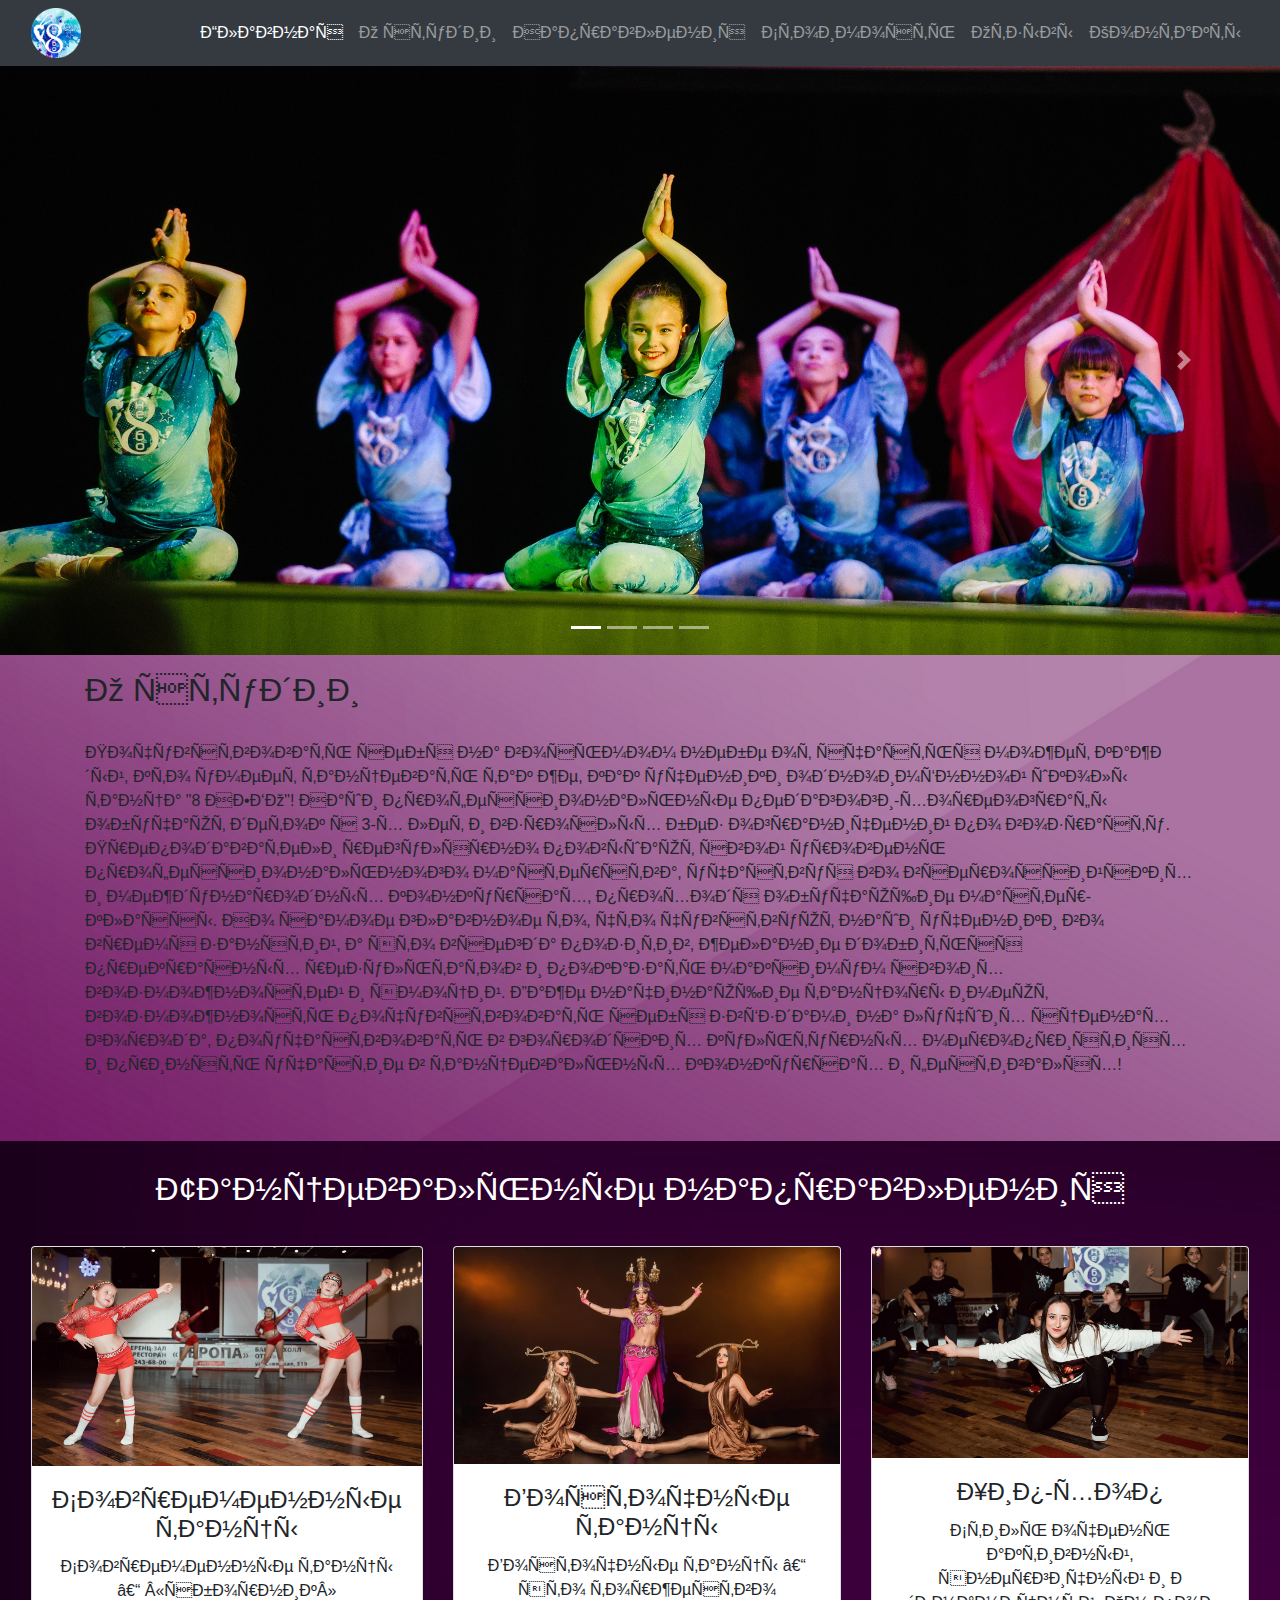
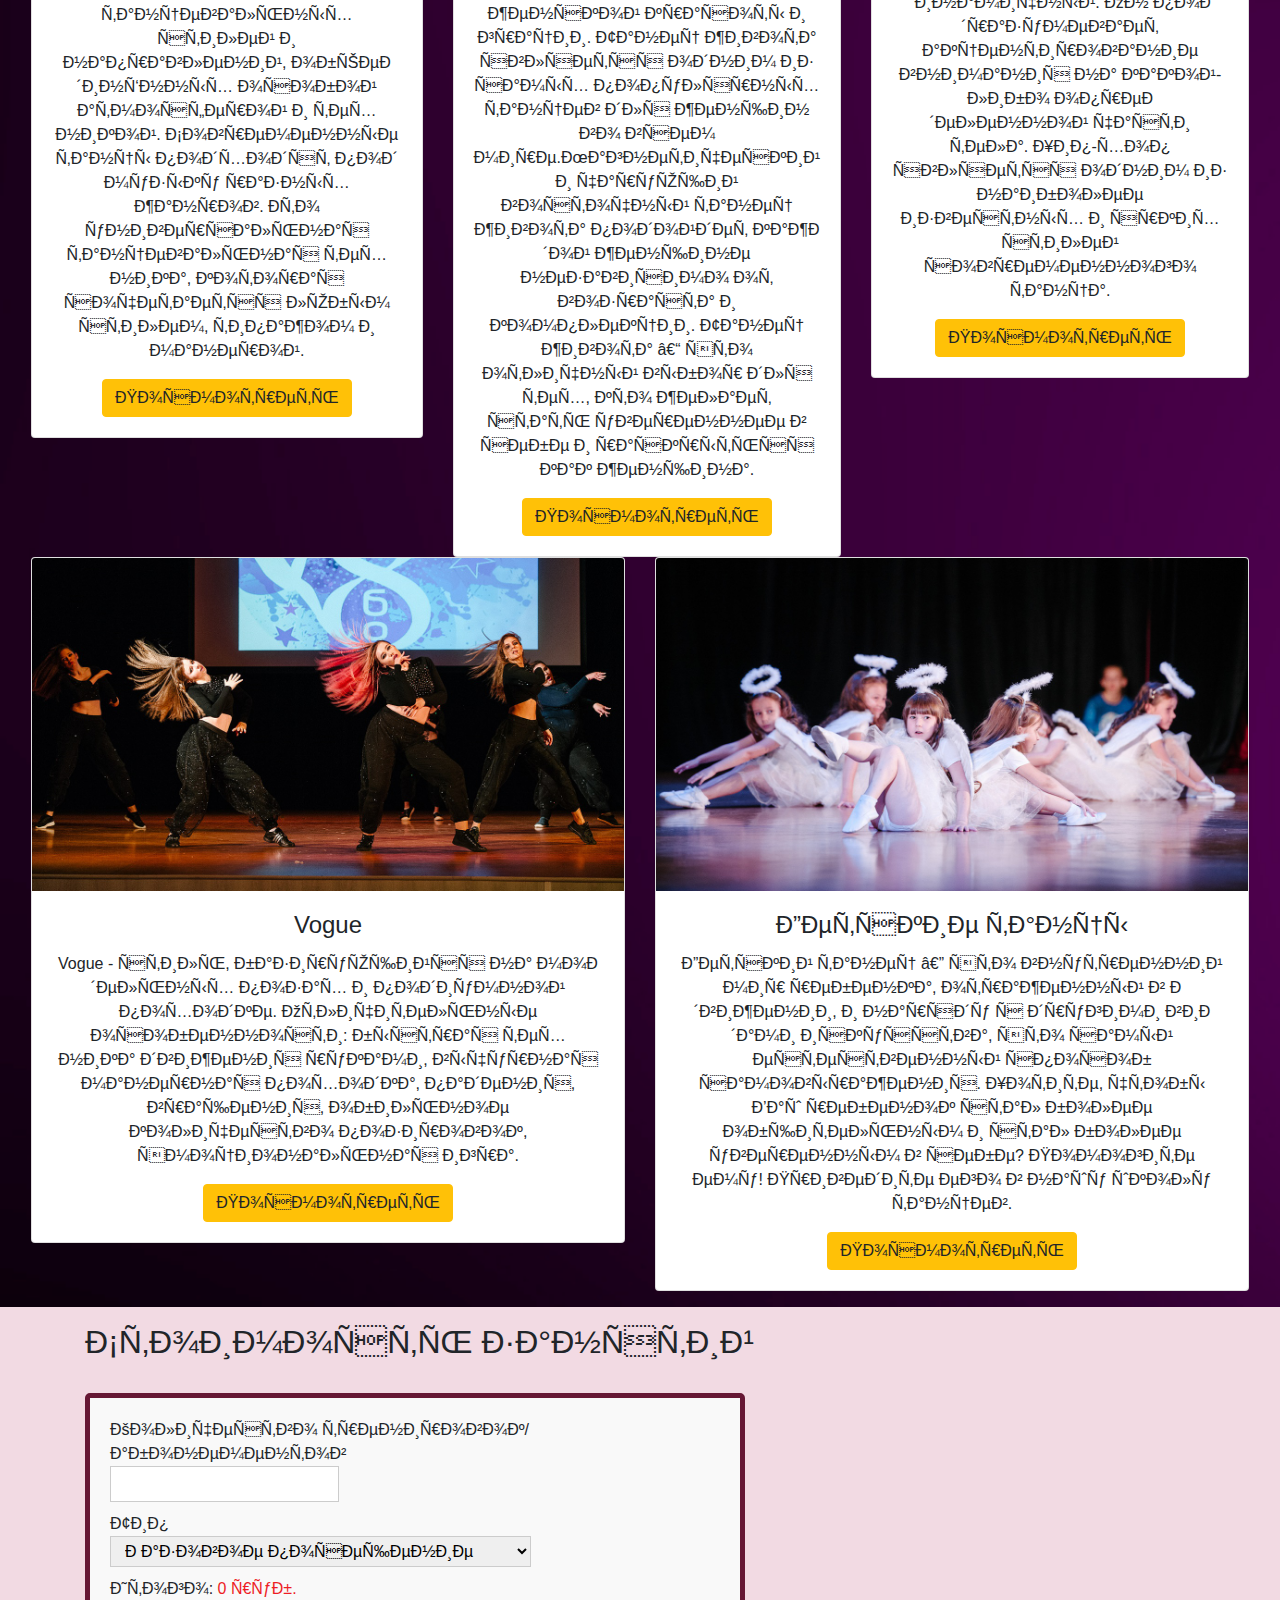
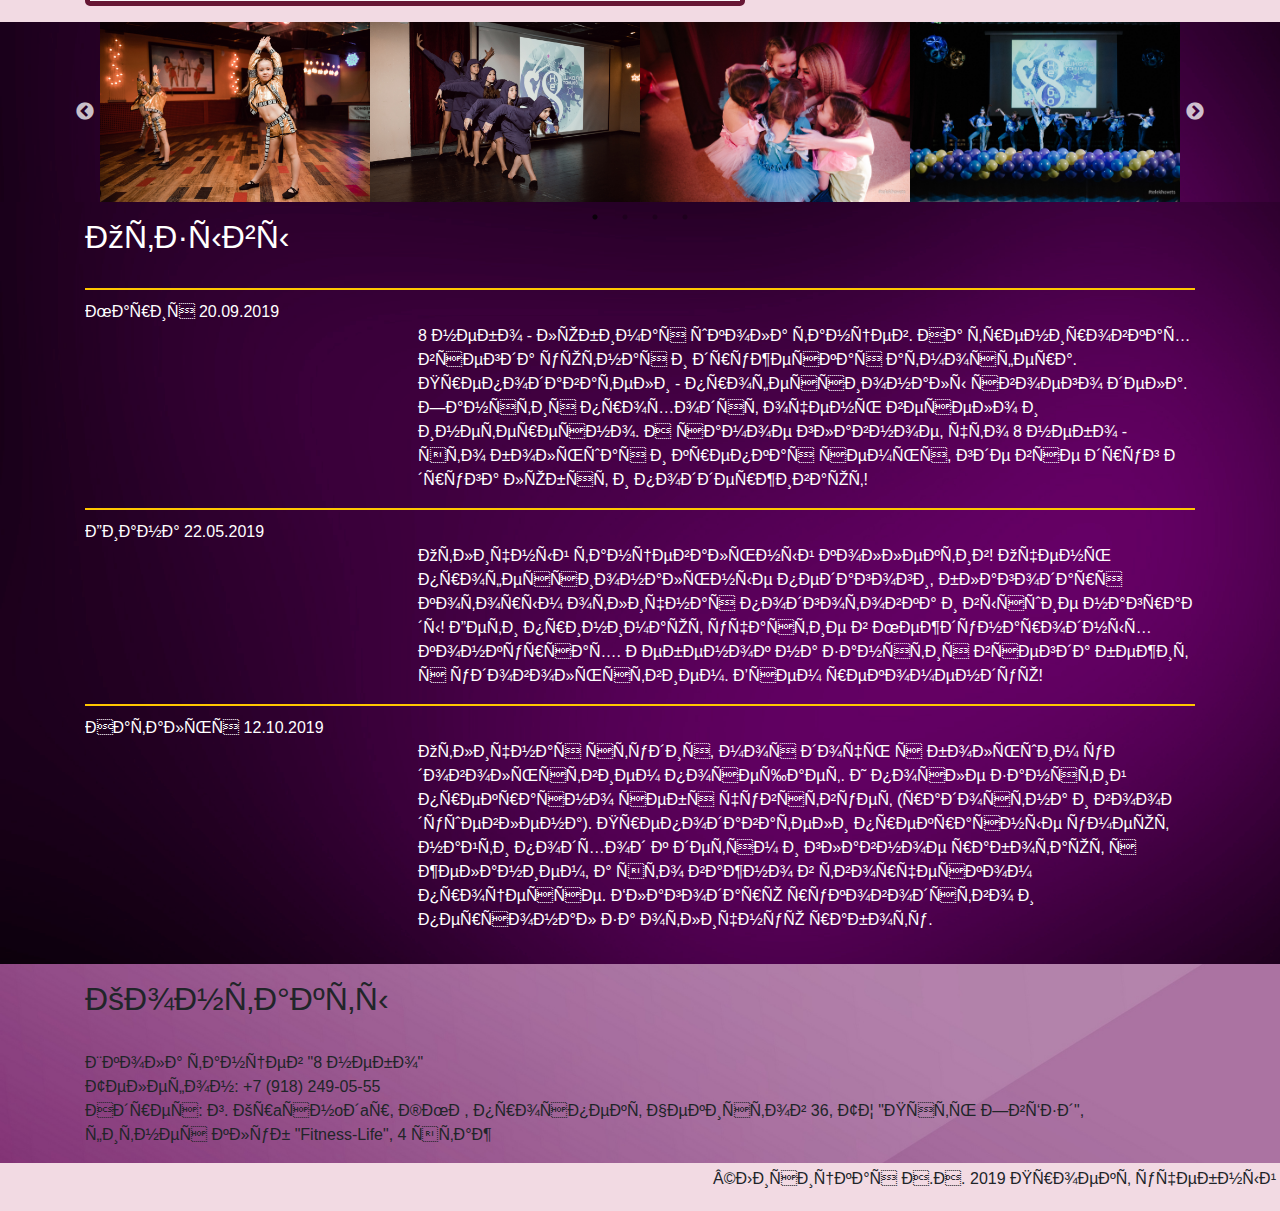
==== index.html @ 9fa605c7 "Update index.html" ====
<!DOCTYPE html>
<html lang="ru">
    <head>
        <title> 8 НЕБО ТАНЦЫ </title>
 <meta name="anastasia" content="text/html: charset=utf-8">
<meta name="Description" content="ТАНЦЕВАЛЬНЫЕ НАПРАВЛЕНИЯ ДЛЯ ДЕТЕЙ:
- 3-7 лет детская хореография, ритмопластика, растяжка, азы гимнастики и акробатики;
- с 7 лет Belly dance для детей;
- c 7 лет современные танцы, растяжка;
- с 7 лет Hip-hop, уличные танцы;
- классика, хореография у станка;
- Vogue
- Contemporary dance

ТАНЦЕВАЛЬНЫЕ НАПРАВЛЕНИЯ ДЛЯ ВЗРОСЛЫХ:
- Танец живота
- Стрип-пластика
- Vogue
- Contemporary dance

ПОСТАНОВКА СВАДЕБНОГО ТАНЦА ">
        <meta name="viewport" content="width=device-width, initial-scale=1">
        <meta name="google-site-verification" content="xKxt_UtfMug372QnRz34_1HzLZNGU6cofSrDXIWL6zQ" />
<meta name="yandex-verification" content="6337a2880177825e" />
	    <meta name="keywords" content="8 небо, танцы, танец живота, хип-хоп, краснодар, vogue, детские танцы, современные танцы, школа танцев, восточные танцы, юмр, свадебный танец" />
        <link rel="stylesheet" href="https://maxcdn.bootstrapcdn.com/bootstrap/4.1.0/css/bootstrap.min.css">
        <script src="https://ajax.googleapis.com/ajax/libs/jquery/3.3.1/jquery.min.js"></script>
        <script src="https://cdnjs.cloudflare.com/ajax/libs/popper.js/1.14.0/umd/popper.min.js"></script>
        <script src="https://maxcdn.bootstrapcdn.com/bootstrap/4.1.0/js/bootstrap.min.js"></script>
<link rel="manifest" href="/site.webmanifest">
<link rel="mask-icon" href="/safari-pinned-tab.svg" color="#5bbad5">
<meta name="msapplication-TileColor" content="#da532c">
<meta name="theme-color" content="#ffffff">
	      <link rel="stylesheet" type="text/css" href="slick/slick.css"/>
    <link rel="stylesheet" type="text/css" href="slick/slick-theme.css"/>
    <script defer src="https://yastatic.net/jquery/2.1.3/jquery.min.js"></script>
	<script defer src="slick/slick.min.js"></script>
	<script defer src="myjs.js"></script>
   <link rel="stylesheet" href="styles.css" type="text/css" media="all">
    </head>

<body class="bod"><div class="foto">
    
<!-- Yandex.Metrika counter -->
<script type="text/javascript" >
   (function(m,e,t,r,i,k,a){m[i]=m[i]||function(){(m[i].a=m[i].a||[]).push(arguments)};
   m[i].l=1*new Date();k=e.createElement(t),a=e.getElementsByTagName(t)[0],k.async=1,k.src=r,a.parentNode.insertBefore(k,a)})
   (window, document, "script", "https://mc.yandex.ru/metrika/tag.js", "ym");

   ym(56002312, "init", {
        clickmap:true,
        trackLinks:true,
        accurateTrackBounce:true,
        webvisor:true
   });
</script>
<noscript><div><img src="https://mc.yandex.ru/watch/56002312" style="position:absolute; left:-9999px;" alt="" /></div></noscript>
<!-- /Yandex.Metrika counter -->
 
<nav class="navbar navbar-expand-md navbar-dark bg-dark sticky-top">
		<div class="container-fluid">
			<a href="index.html" class="navbar-brad"><img class="logo" src="logo.png" alt="КАРТИНКА"></a>
			<button class="navbar-toggler" type="button" data-toggle="collapse" data-target="#navbarResponsive"> 
				<span class="navbar-toggler-icon"></span>
			</button>
			<div class="collapse navbar-collapse" id="navbarResponsive">
				<ul class="navbar-nav ml-auto">
					<li class="nav-item active">
						<a href="index.html" class="nav-link">Главная</a>
					</li>
					<li class="nav-item">
						<a href="#studio" class="nav-link">О студии</a>
					</li>
					<li class="nav-item">
						<a href="#napravlenia" class="nav-link">Направления</a>
					</li>
<li class="nav-item">
						<a href="#cost" class="nav-link">Стоимость</a>
					</li>
<li class="nav-item">
						<a href="#otzivi" class="nav-link">Отзывы</a>
					</li>
					<li class="nav-item">
						<a href="#contacts" class="nav-link">Контакты</a>
					</li>
				</ul>
			</div> 
		</div>	
	</nav>



<div class="bd-example">
  		<div id="carouselExampleCaptions" class="carousel slide" data-ride="carousel" >
    		<ul class="carousel-indicators">
		      <li data-target="#carouselExampleCaptions" data-slide-to="0" class="active"></li>
		      <li data-target="#carouselExampleCaptions" data-slide-to="1"></li>
		      <li data-target="#carouselExampleCaptions" data-slide-to="2"></li>
		      <li data-target="#carouselExampleCaptions" data-slide-to="3"></li>
    		</ul>
	    <div class="carousel-inner">
 				<div class="carousel-item active">
		           <img src="DSC_5417.JPG" class="d-block w-100 " alt="КАРТИНКА">
		        	<div class="carousel-caption">
		          		
		        	</div>
		        </div>
		        <div class="carousel-item ">
		           <img src="DSC_5427.JPG" class="d-block w-100 " alt="КАРТИНКА">
		        	<div class="carousel-caption">
		          		
		        	</div>
		        </div>
		        <div class="carousel-item ">
		           <img src="0025.jpg" class="d-block w-100 " alt="КАРТИНКА">
		        	<div class="carousel-caption">
		          		
		        	</div>
		        </div>
		        <div class="carousel-item ">
		           <img src="0026.jpg" class="d-block w-100 " alt="КАРТИНКА">
		        	<div class="carousel-caption">
		          		
		        	</div>
		        </div>
    	</div>
		    <a class="carousel-control-prev" href="#carouselExampleCaptions" role="button" data-slide="prev">
		      <span class="carousel-control-prev-icon" aria-hidden="true"></span>
		      <span class="sr-only">Previous</span>
		    </a>
		    <a class="carousel-control-next" href="#carouselExampleCaptions" role="button" data-slide="next">
		      <span class="carousel-control-next-icon" aria-hidden="true"></span>
		      <span class="sr-only">Next</span>
		    </a>
	    </div>
	</div>

 
<div class="container-fluid first text-black p-3 order-sm-0" id="studio" >
<div class="container">
<h2>О студии</h2><br>
Почувствовать себя на восьмом небе от счастья может каждый, кто умеет танцевать так же, как ученики одноимённой школы танца "8 НЕБО"! 
Наши профессиональные педагоги-хореографы обучают деток с 3-х лет и взрослых без ограничений по возрасту. Преподаватели регулярно повышают свой уровень профессионального мастерства, участвуя во всероссийских и международных конкурсах, проходя обучающие мастер-классы. Но самое главное то, что чувствуют наши ученики во время занятий, а это всегда позитив, желание добиться прекрасных результатов и показать максимум своих возможностей и эмоций. Даже начинающие танцоры имеют возможность почувствовать себя звёздами на лучших сценах города, поучаствовать в городских культурных мероприятиях и принять участие в танцевальных конкурсах и фестивалях!
</div><br><br>
</div></div> 
<div class="container-fluid second p-3  order-sm-0" id="napravlenia" >
<div class="row alert ">
<div class="col-12">
<h2 class="container text-white text-center">Танцевальные направления </h2> </div><br></div>


	<div class="container-fluid padding text-center">
		<div class="row padding" itemscope itemtype="http://schema.org/Product" >
			<div class="col-md text-black"> 
				<div class="card">
					<img src="49.jpg" alt="КАРТИНКА" class="card-img-top" itemprop="image">
					<div class="card-body">
						<h4 itemprop="name" class="card-title">Современные танцы</h4>
						<p class="card-text"> <span itemprop="description">Современные танцы – «сборник» танцевальных стилей и направлений, объединённых особой атмосферой и техникой. Современные танцы подходят под музыку разных жанров. Это универсальная танцевальная техника, которая сочетается любым стилем, типажом и манерой.</span></p>
						<a href="sovr.html" class="btn btn-warning">Посмотреть</a>
					</div>
				</div>
			</div>
			<div class="col-md text-black">
				<div class="card">
					<img src="PHOTO-2018-10-15-16-55-38.jpg" alt="КАРТИНКА" class="card-img-top" itemprop="image" >
					<div class="card-body">
						<h4 itemprop="name" class="card-title">Восточные танцы</h4>
						<p class="card-text"><span itemprop="description">Восточные танцы – это торжество женской красоты и грации. Танец живота является одним из самых популярных танцев для женщин во всем мире.Магнетический и чарующий восточный танец живота подойдет каждой женщине независимо от возраста и комплекции. Танец живота – это отличный выбор для тех, кто желает стать увереннее в себе и раскрыться как женщина.</span></p>
						<a href="vost.html" class="btn btn-warning">Посмотреть</a>
					</div>
				</div>
			</div>
			<div class="col-md text-black">
				<div class="card">
					<img src="565.jpg" class="card-img-top" alt="КАРТИНКА" itemprop="image">
					<div class="card-body">
						<h4 itemprop="name" class="card-title">Хип-хоп</h4>
						<p class="card-text"><span itemprop="description">Стиль очень активный, энергичный и динамичный. Он подразумевает акцентирование внимания на какой-либо определенной части тела. Хип-хоп является одним из наиболее известных и ярких стилей современного танца.</span></p>
						<a href="hiphop.html" class="btn btn-warning">Посмотреть</a>
					</div>
				</div>
			</div>
			<div class="col-md text-black">
				<div class="card">
					<img src="DSC_6796.JPG" class="card-img-top" alt="КАРТИНКА" itemprop="image">
					<div class="card-body">
						<h4 itemprop="name" class="card-title">Vogue</h4>
						<p class="card-text"><span itemprop="description">Vogue - стиль, базирующийся на модельных позах и подиумной походке. Отличительные особенности: быстрая техника движения руками, вычурная манерная походка, падения, вращения, обильное количество позировок, эмоциональная игра. </span></p>
						<a href="vogue.html" class="btn btn-warning">Посмотреть</a>
					</div>
				</div>
			</div>
		
	
	<div class="col-md text-black">
				<div class="card">
					<img src="888.JPG" class="card-img-top" alt="КАРТИНКА" itemprop="image">
					<div class="card-body">
						<h4 itemprop="name" class="card-title text-black">Детские танцы</h4>
						<p class="card-text text-black"><span itemprop="description">Детский танец — это внутренний мир ребенка, отраженный в движении, и наряду с другими видами искусства, это самый естественный способ самовыражения. Хотите, чтобы Ваш ребенок стал более общительным и стал более уверенным в себе? Помогите ему! Приведите его в  нашу школу танцев. </span></p>
						<a href="dets.html"class="btn btn-warning" >Посмотреть</a>
					</div>
				</div>
			</div>
		</div>
	</div>

</div>
	
<div class="container-fluid third p-3  order-sm-0" id="cost" >
<div class="container ">

<h2>Стоимость занятий</h2> <br>

<div class="price">
    <div id="calculator" class="calculator">
  
        <div class="required ">
            Количество тренировок/абонементов<br>
           <input name="area" type="text" >
    
        </div>
         <div class="required ">
            Тип<br>
            
                <select name="textur">
                    <option value="one">Разовое посещение</option>
                    <option value="onem">Абонемент на месяц</option>
                    <option value="threem">Абонемент "Семейный"</option>
                  
                   </select>
            
        </div>
      
        
    <form name=fff>
  <div id="r">Фирменная одежда для тренировок:<br />
      <label><input type="radio" id="v1" 
        name="radio-group-1" value="Значение1" />
        Не нужно</label><br>
      <label><input type="radio" id="v2"
        name="radio-group-1" value="Значение2" />
        На одного</label><br />
<label><input type="radio" id="v3"
        name="radio-group-1" value="Значение3" />
    На двух</label><br /></div>
<div id="ch">
      Фирменная одежда для тренировок:<br />
      <label><input type="checkbox" id="v4" 
        name="check-1" />
          Приобрести</label><br /></div>

 </form>
    <div class="total">
    Итого: <span class="total">0 руб.</span>
    </div>
    </div>
</div>
   
<script>

(function ($) {
  $(function () {
 
        calculate();

        jQuery('#calculator input').keyup(function() {
            this.value = this.value.replace(/[^0-9\.,]/g, '');
            this.value = this.value.replace(/[,]/, '.');
        });
        jQuery('#calculator input, #calculator select').change(function() {
            calculate();
        });
        jQuery('#calculator input').keyup(function() {
            calculate();
        });
        function calculate() {
      $('.calculator').each(function(key, val){
        calcInputs = {};
            $(this).find('input, select').each(function(key, val){
                name = $(this).attr('name');
                val = $(this).val();
                if (!$.isNumeric(val)) {
                    switch (name) {
                        case 'area':
                            
                            break;
                        
                        default:
                            break;
                    }
                    $(this).val(val);
                }
                calcInputs[name] = val;
            });
 
            total = 0;
 
            switch (calcInputs.textur) {
                case 'one':
            total += calcInputs.area * 350;
 document.getElementById("r").hidden = true; 
document.getElementById("ch").hidden = true;
                v1.checked=false;
v2.checked=false;
v3.checked=false;
v4.checked=false;   
              
            break;
                case 'onem':
            total += calcInputs.area * 2500;
 document.getElementById("r").hidden = true; 
document.getElementById("ch").hidden = false;
v1.checked=false;
v2.checked=false;
v3.checked=false;
            break;
                case 'threem':
            total += calcInputs.area * 3750;
 document.getElementById("r").hidden = false; 
document.getElementById("ch").hidden = true;
                    v4.checked=false;
            break;
         
            default:
            break;
            }
if(v2.checked) {total+=1500;}
 if(v3.checked) {total+=3000;} 
 if(v4.checked) {total+=1500;}           
            total += ' руб.';
            jQuery(this).find('span.total').html(total);
      });
        }
 
    });
})(jQuery);
	;
</script>

</div></div>

	<div class="container-fluid second text-white   order-sm-0" id="otzivi" >
	<div id="myslidergg"  >
                 <div class="sl"><img  src="1.jpg" alt="coffee"></div>
		<div class="sl"><img  src="2.jpg" alt="coffee"></div>
		<div class="sl"><img  src="3.jpg" alt="coffee"></div>
		<div class="sl"><img  src="4.JPG" alt="coffee"></div>
		<div class="sl"><img  src="5.JPG" alt="coffee"></div>
		<div class="sl"><img  src="6.jpg" alt="coffee"></div>
		<div class="sl"><img  src="7.JPG" alt="coffee"></div>
		<div class="sl"><img  src="8.JPG" alt="coffee"></div>
                <div class="sl"><img  src="9.JPG" alt="coffee"></div>
                <div class="sl"><img  src="10.JPG" alt="coffee"></div>
		<div class="sl"><img  src="11.JPG" alt="coffee"></div>
                <div class="sl"><img  src="12.JPG" alt="coffee"></div>
		<div class="sl"><img  src="13.jpg" alt="coffee"></div>
		<div class="sl"><img  src="14.jpg" alt="coffee"></div>
		<div class="sl"><img  src="15.jpg" alt="coffee"></div>
		<div class="sl"><img  src="16.jpg" alt="coffee"></div>
</div>
</div>	

<div class="container-fluid second text-white p-3  order-sm-0" id="otzivi" >
<div class="container ">
<h2>Отзывы</h2> <br>
<div class="otziv_item">
    <div class="name">Мария
    <span>20.09.2019</span>
    </div>
    <div class="otziv"><p>8 небо - любимая школа танцев.
 На тренировках всегда уютная и дружеская атмосфера. 
Преподаватели - профессионалы своего дела. 
Занятия проходят очень весело и инетересно. 
А самое главное, что 8 небо - это большая и крепкая семья, где все друг друга любят и поддерживают!</div>
</div><div class="otziv_item">
    <div class="name">Диана
    <span>22.05.2019</span>
    </div>
    <div class="otziv"><p>Отличный танцевальный коллектив! 
Очень профессиональные педагоги, благодаря которым отличная подготовка и высшие награды! 
Дети принимают участие в Международных конкурсах. 
Ребенок на занятия всегда бежит с удовольствием. Всем рекомендую!</div>
</div><div class="otziv_item">
    <div class="name">Наталья
    <span>12.10.2019</span>
    </div>
    <div class="otziv"><p>Отличная студия, моя дочь с большим удовольствием посещает. 
И после занятий прекрасно себя чувствует (радостна и воодушевлена). 
Преподаватели прекрасные умеют найти подход к детям и главное работают с желанием, а это важно в творческом процессе. Благодарю руководство и персонал за отличную работу.</div>
</div>
</div></div>

<div class="container-fluid first text-black p-3  order-sm-0" id="contacts" >
<div class="container ">
<h2>Контакты</h2> <br>
<div itemscope itemtype="http://schema.org/Organization">
<span itemprop="name">Школа танцев "8 небо"</span><br>
Телефон: <span itemprop="telephone">+7 (918) 249-05-55</span><br>
Адрес:<span itemprop="addressLocality"> г. Крaснoдaр, ЮМР</span>, <span itemprop="streetAddress">проспект Чекистов 36</span>, ТЦ "Пять Звёзд", фитнес клуб "Fitness-Life", 4 этаж
</div></div></div>


<footer class="container-fluid d-flex flex-wrap align-content-center p-1 justify-content-end third">
      <p>©Лисицкая А.А. 2019 Проект учебный</p>
   </footer>
 
				
</body>
</html>
---- styles.css ----
.first{
background:url(fioletovyy_linii_svetlyy_fon_poverhnost_65823_1920x1200.jpg) no-repeat;
-webkit-background-size: cover; 
  -moz-background-size: cover; 
  -o-background-size: cover; 
  background-size: cover; 
}

.second{
background:url(fonstola.ru-117376.jpg) no-repeat;
-webkit-background-size: cover; 
  -moz-background-size: cover; 
  -o-background-size: cover; 
  background-size: cover; 
}

.third{
background:#f2dae3;

}


.logo
{width: 50px;
    height:50px;}

a{color:#0a0069;
text-decoration:none;}

h1{
  display: table-cell;
  text-align: center;
  vertical-align: middle;
font-size:45px;
}
 

header
{background:url(DSC_5417.JPG) no-repeat center top;
    -webkit-background-size: cover;
    -moz-background-size: cover;
    -o-background-size: cover;
     background-size: cover;
height:612px;}

.links {  
  display:flex;
    flex-direction:row;
font-size:9px;
   font-weight:bold;
opacity:0.7;
 -webkit-background-size: cover;
    -moz-background-size: cover;
    -o-background-size: cover;
     background-size: cover;
background:url(Blue-lines-abstract-background_2560x1600.jpg) no-repeat;
   }
.links img{display:flex;
justify-content:flex-start;}
.menu{
display:flex;
flex-direction:column;
justify-content:flex-end;}

.price{
    padding: 20px 20px 0px 20px;
    min-height: 200px;
    border-radius: 5px;
    max-width: 660px;
    border: 5px solid #661734;
    background:#f9f9f9;
}
.calc_title{
    font-size: 28px;
    color: #ee1d25;
    margin: 0 0 20px;
}
.result{
    padding: 20px 0 0;
    margin: 20px 0;
    font-size: 24px;
    border-top: 1px solid #e0e0e0;
}
span.total{
    color: #ed1d25;
}
.calculator input[type="text"], select {
    padding: 5px 10px;
    border: 1px solid #ccc;
    margin-right: 10px;
    margin-bottom: 10px;
}
.otziv
{display:inline-block;
vertical-align:top;
width:70%;float:right;}

.otziv_item
{border-top:2px solid #ffc600;
padding-top:10px;
overflow:hidden;}

table {width:35%;}

#myslidergg {
	display: block;
	margin: 0 auto;
	max-width:1080px;
}


 #myslidergg img{max-height:350px;
	 width:100%;
	 max-width:450px;
}

.slider__dots .slick-active {
  border-color: white;

@media only screen and (min-device-width: 768px) 
{
  .links {
     display:flex;
   flex-direction:row;
    justify-content:space-between;
    font-weight:bold;
  font-size:16px;}
  
 table {width:60%;}
  
  .menu
  {display:flex;
    flex-direction:row;
    justify-content:space-between;
  }

   
	
}


.otziv_item img
{display:inline-block;
width:95px;
vertical-align:top;}

.otziv_item p
{padding:0;}
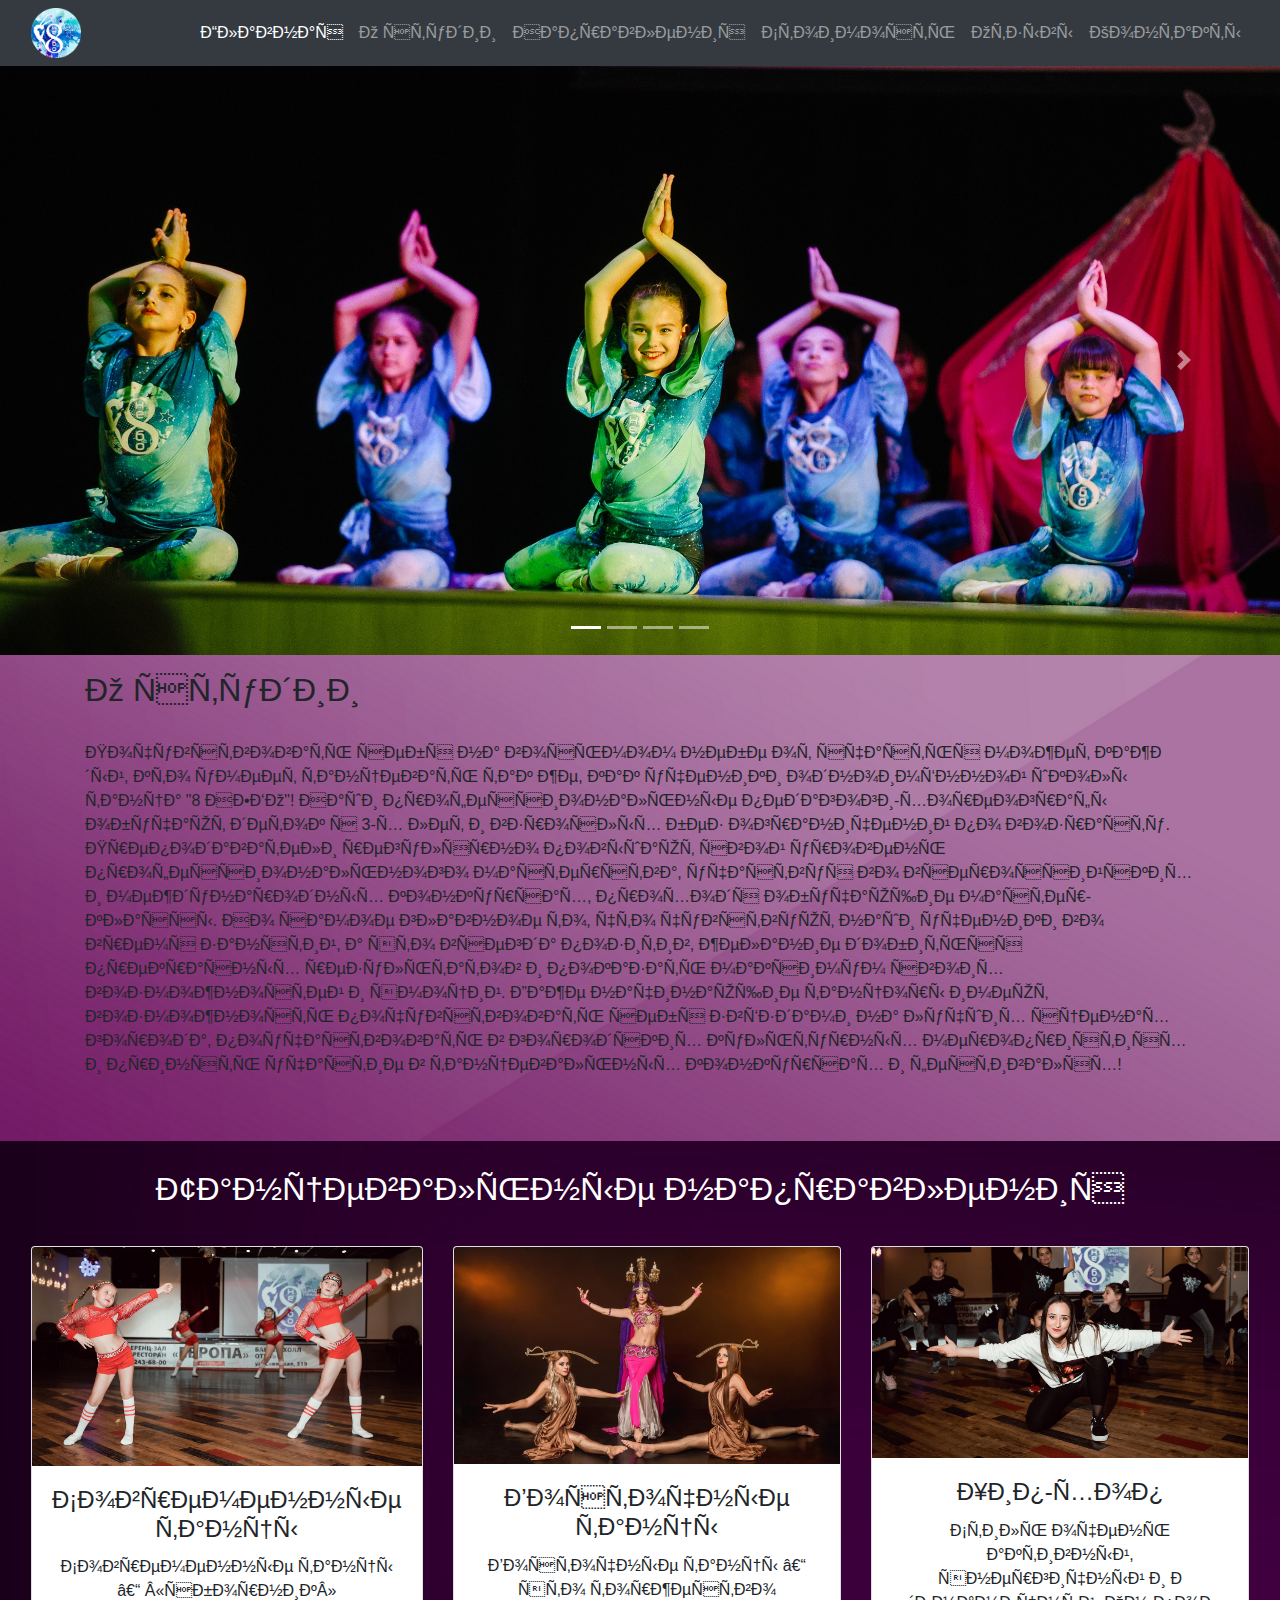
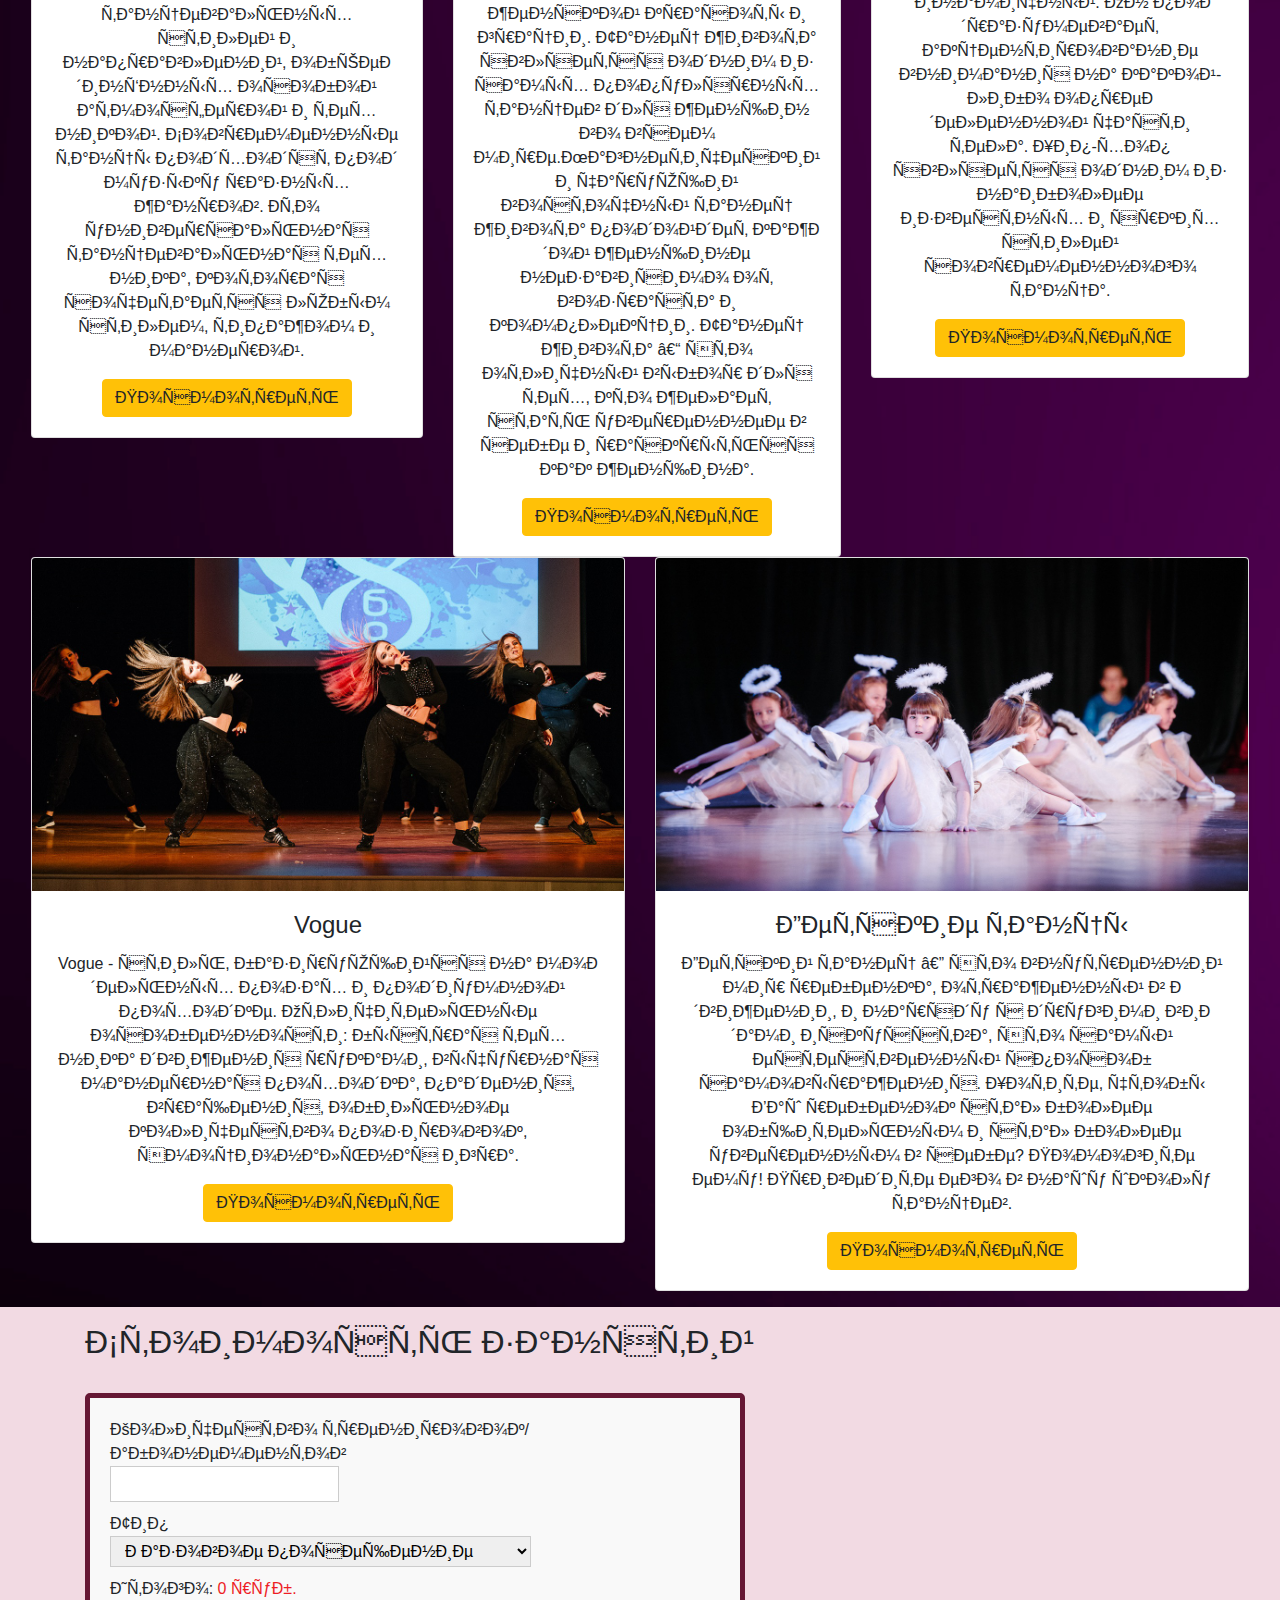
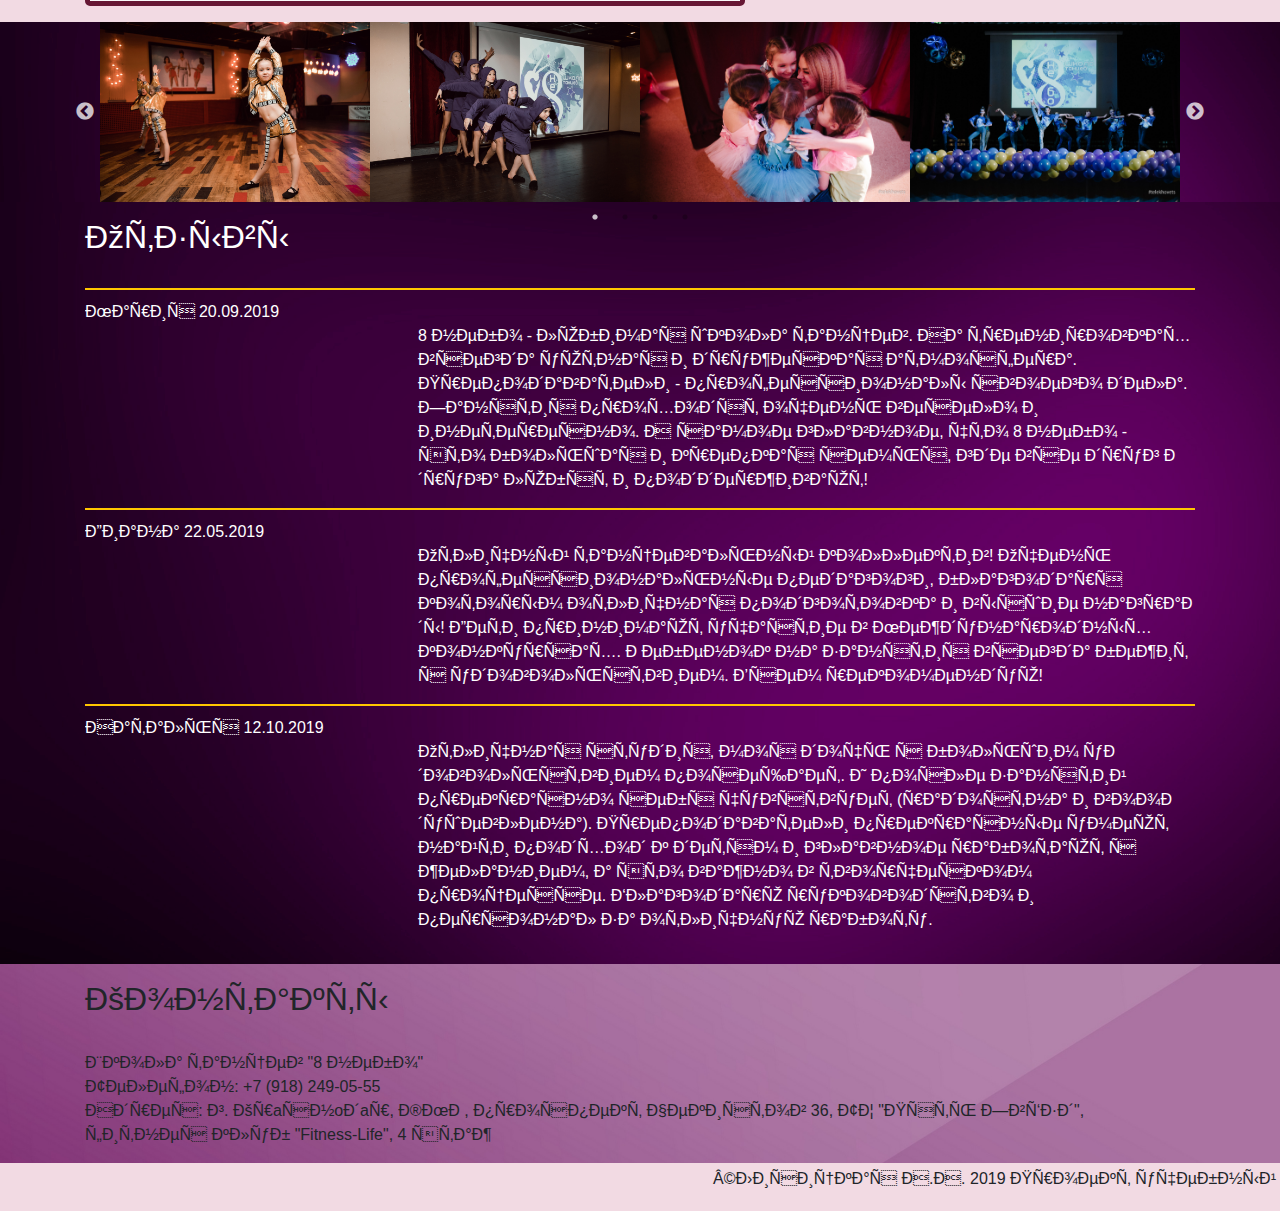
==== commit 7903dea5: "Update index.html" ====
--- a/index.html
+++ b/index.html
@@ -201,7 +201,7 @@
 					<div class="card-body">
 						<h4 itemprop="name" class="card-title text-black">Детские танцы</h4>
 						<p class="card-text text-black"><span itemprop="description">Детский танец — это внутренний мир ребенка, отраженный в движении, и наряду с другими видами искусства, это самый естественный способ самовыражения. Хотите, чтобы Ваш ребенок стал более общительным и стал более уверенным в себе? Помогите ему! Приведите его в  нашу школу танцев. </span></p>
-						<a href="dets.html"class="btn btn-warning" >Посмотреть</a>
+						<a href="dets.html" class="btn btn-warning" >Посмотреть</a>
 					</div>
 				</div>
 			</div>
@@ -364,7 +364,7 @@
 </div>
 </div>	
 
-<div class="container-fluid second text-white p-3  order-sm-0" id="otzivi" >
+<div class="container-fluid second text-white p-3  order-sm-0"  >
 <div class="container ">
 <h2>Отзывы</h2> <br>
 <div class="otziv_item">
--- a/styles.css
+++ b/styles.css
@@ -109,13 +109,12 @@
 }
 
 
- #myslidergg img{max-height:350px;
+ #myslidergg img{
 	 width:100%;
 	 max-width:450px;
 }
 
-.slider__dots .slick-active {
-  border-color: white;
+
 
 @media only screen and (min-device-width: 768px) 
 {
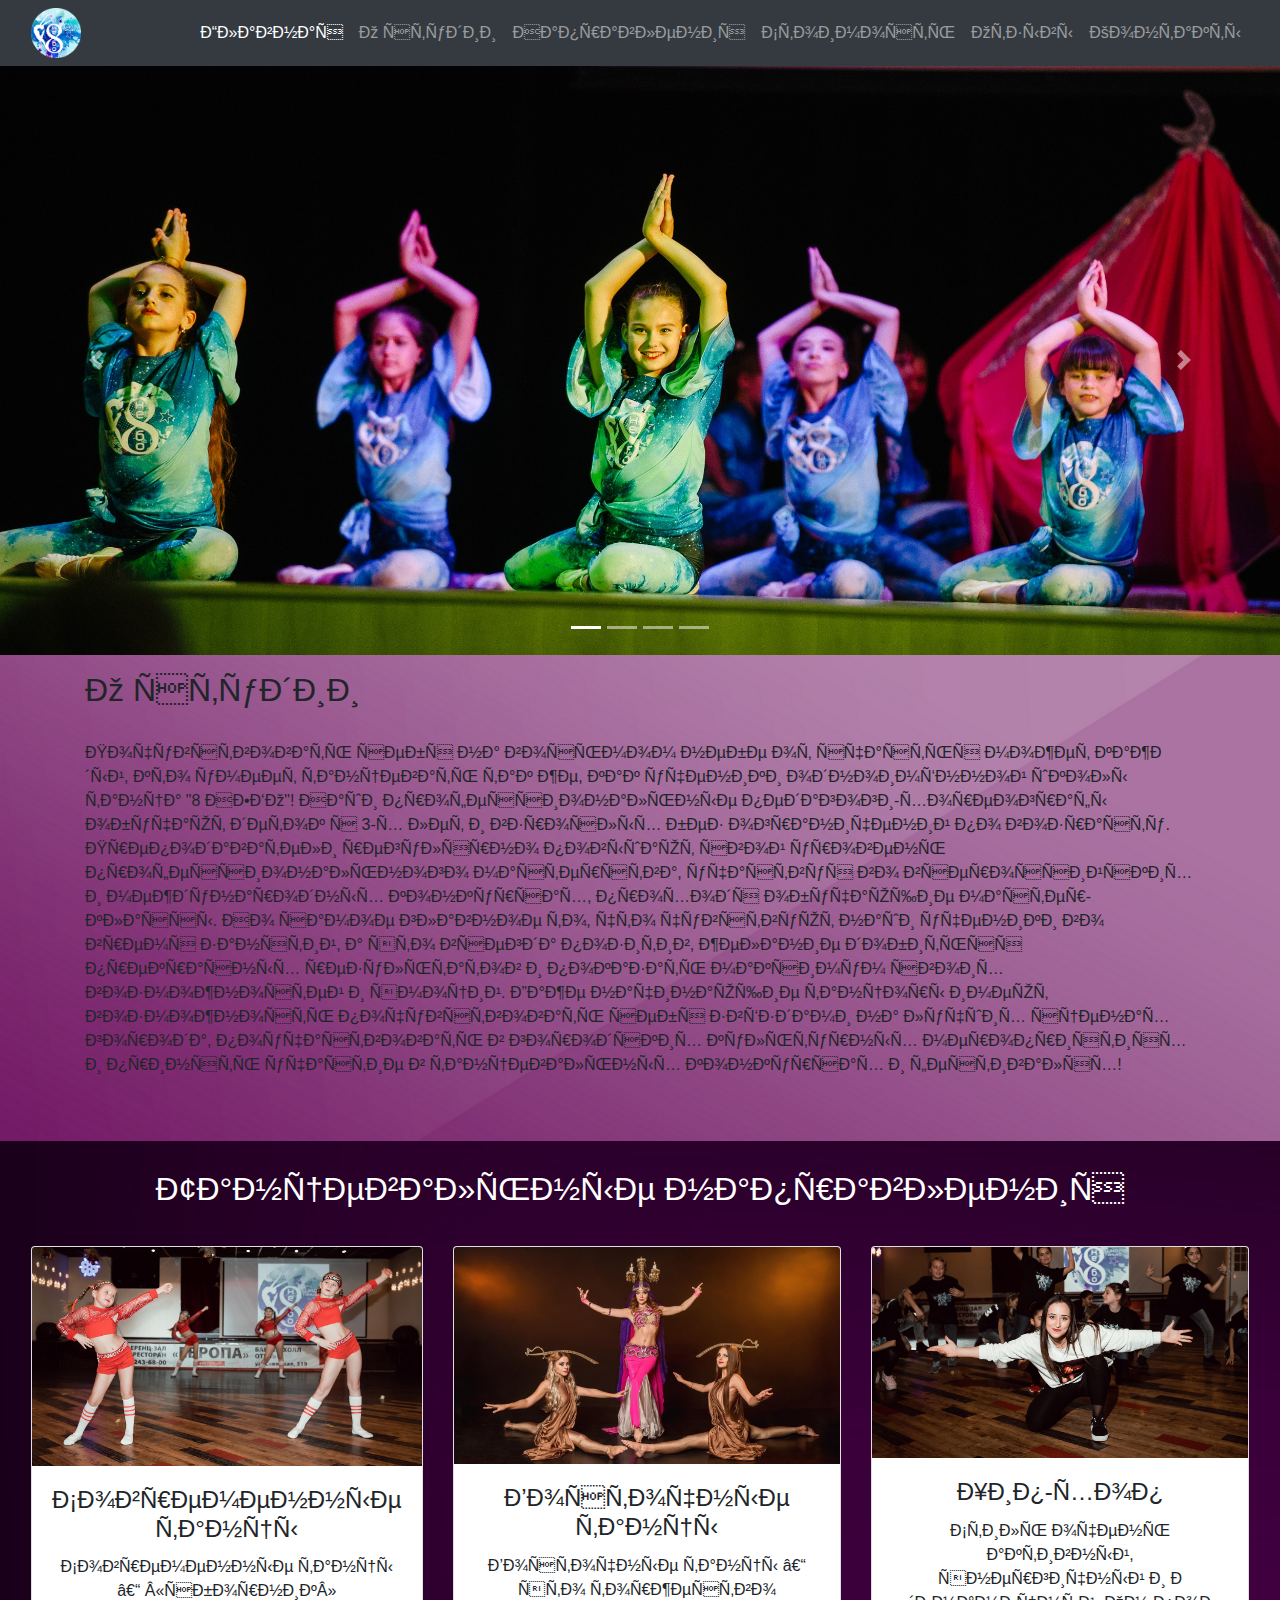
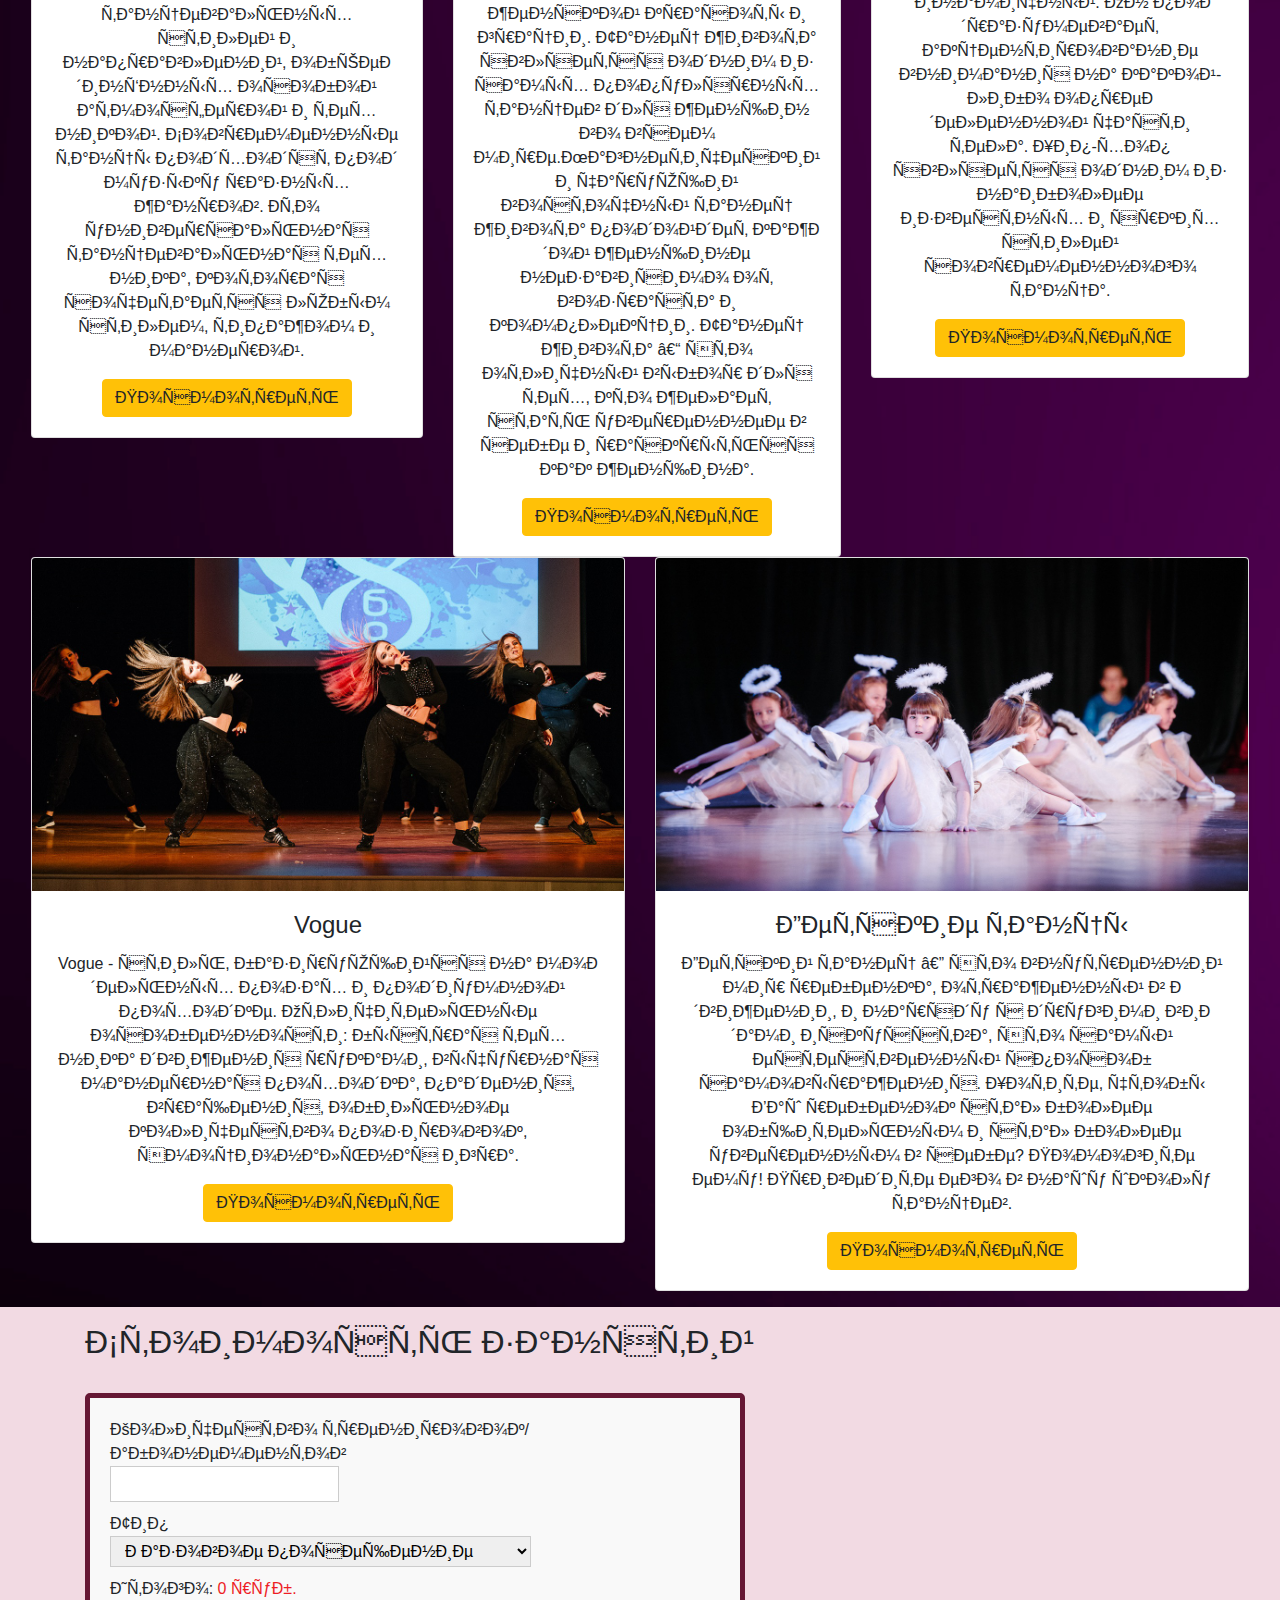
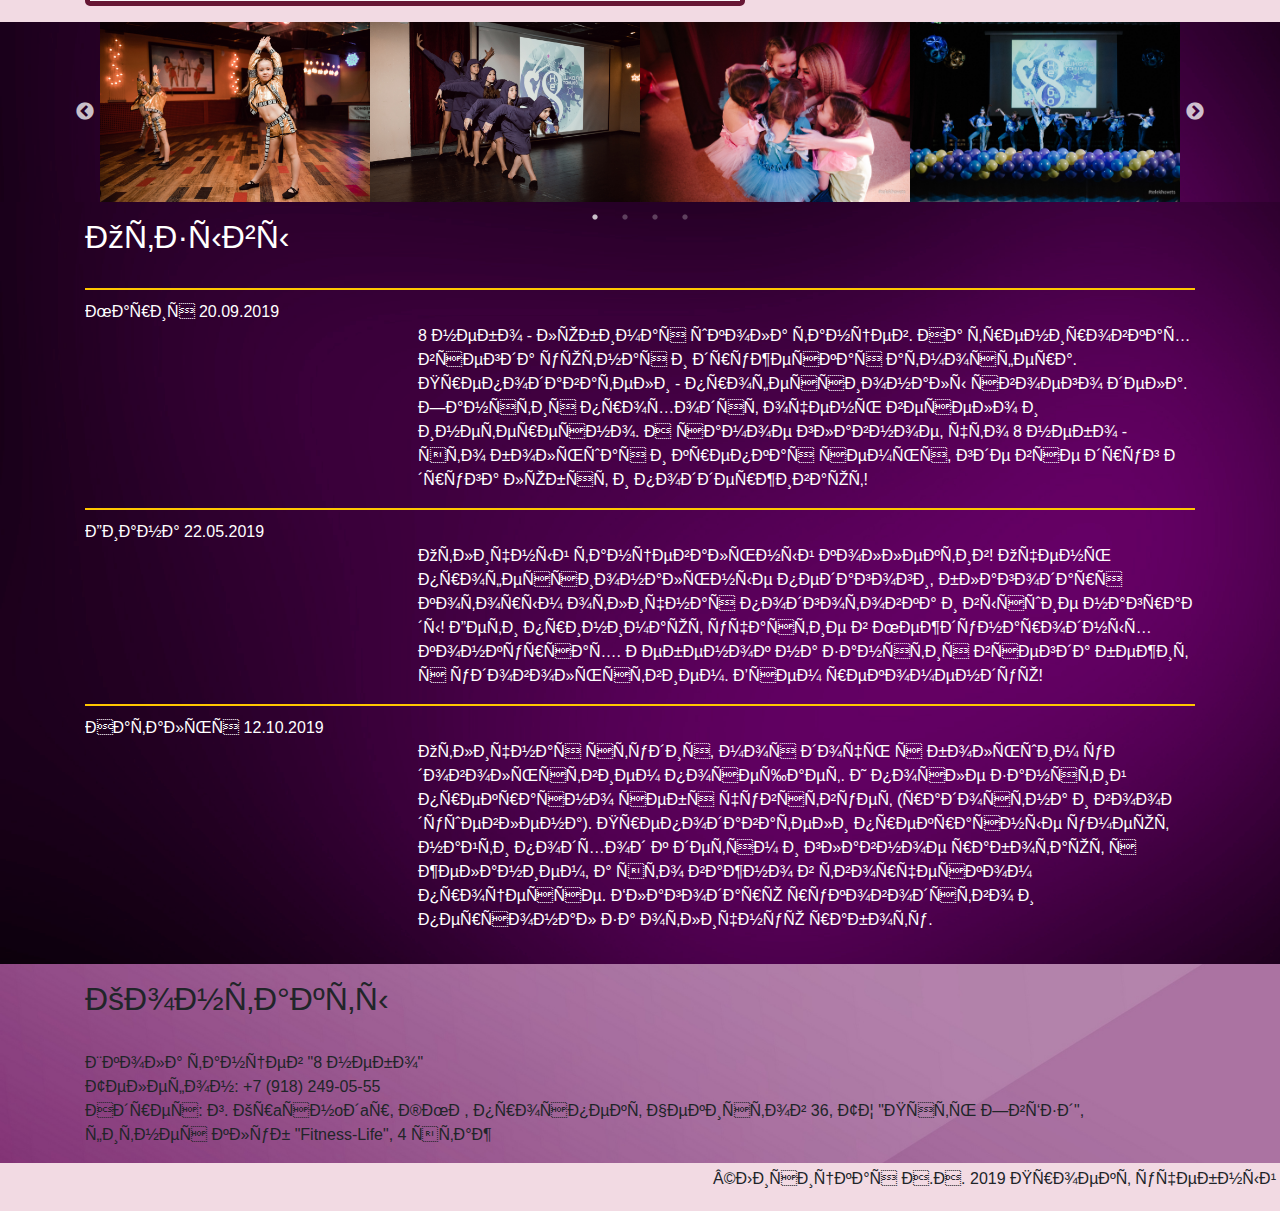
==== commit 2cc6023a: "Update index.html" ====
--- a/index.html
+++ b/index.html
@@ -343,7 +343,7 @@
 
 </div></div>
 
-	<div class="container-fluid second text-white   order-sm-0" id="otzivi" >
+	<div class="container-fluid second text-white   order-sm-0"  >
 	<div id="myslidergg"  >
                  <div class="sl"><img  src="1.jpg" alt="coffee"></div>
 		<div class="sl"><img  src="2.jpg" alt="coffee"></div>
@@ -364,31 +364,31 @@
 </div>
 </div>	
 
-<div class="container-fluid second text-white p-3  order-sm-0"  >
+<div class="container-fluid second text-white p-3  order-sm-0" id="otzivi"  >
 <div class="container ">
 <h2>Отзывы</h2> <br>
-<div class="otziv_item">
-    <div class="name">Мария
-    <span>20.09.2019</span>
+<div class="otziv_item"  itemprop="review" itemscope itemtype="http://schema.org/Review">
+    <div class="name" itemprop="author" itemscope itemtype="http://schema.org/Person"><span itemprop="name" class="name"> Мария</span>
+    <span><meta itemprop="datePublished" content="2019-09-20">20.09.2019</span>
     </div>
-    <div class="otziv"><p>8 небо - любимая школа танцев.
+    <div class="otziv"><p  itemprop="reviewBody">8 небо - любимая школа танцев.
  На тренировках всегда уютная и дружеская атмосфера. 
 Преподаватели - профессионалы своего дела. 
 Занятия проходят очень весело и инетересно. 
 А самое главное, что 8 небо - это большая и крепкая семья, где все друг друга любят и поддерживают!</div>
 </div><div class="otziv_item">
-    <div class="name">Диана
-    <span>22.05.2019</span>
+	<div class="name" itemprop="author" itemscope itemtype="http://schema.org/Person"><span itemprop="name" class="name">Диана</span>
+    <span><meta itemprop="datePublished" content="2019-05-22">22.05.2019</span>
     </div>
-    <div class="otziv"><p>Отличный танцевальный коллектив! 
+    <div class="otziv"  itemprop="review" itemscope itemtype="http://schema.org/Review"><p  itemprop="reviewBody">Отличный танцевальный коллектив! 
 Очень профессиональные педагоги, благодаря которым отличная подготовка и высшие награды! 
 Дети принимают участие в Международных конкурсах. 
 Ребенок на занятия всегда бежит с удовольствием. Всем рекомендую!</div>
 </div><div class="otziv_item">
-    <div class="name">Наталья
-    <span>12.10.2019</span>
+    <div class="name" itemprop="author" itemscope itemtype="http://schema.org/Person"><span itemprop="name" class="name">Наталья</span>
+    <span><meta itemprop="datePublished" content="2019-10-12">12.10.2019</span>
     </div>
-    <div class="otziv"><p>Отличная студия, моя дочь с большим удовольствием посещает. 
+    <div class="otziv"  itemprop="review" itemscope itemtype="http://schema.org/Review"><p  itemprop="reviewBody">Отличная студия, моя дочь с большим удовольствием посещает. 
 И после занятий прекрасно себя чувствует (радостна и воодушевлена). 
 Преподаватели прекрасные умеют найти подход к детям и главное работают с желанием, а это важно в творческом процессе. Благодарю руководство и персонал за отличную работу.</div>
 </div>
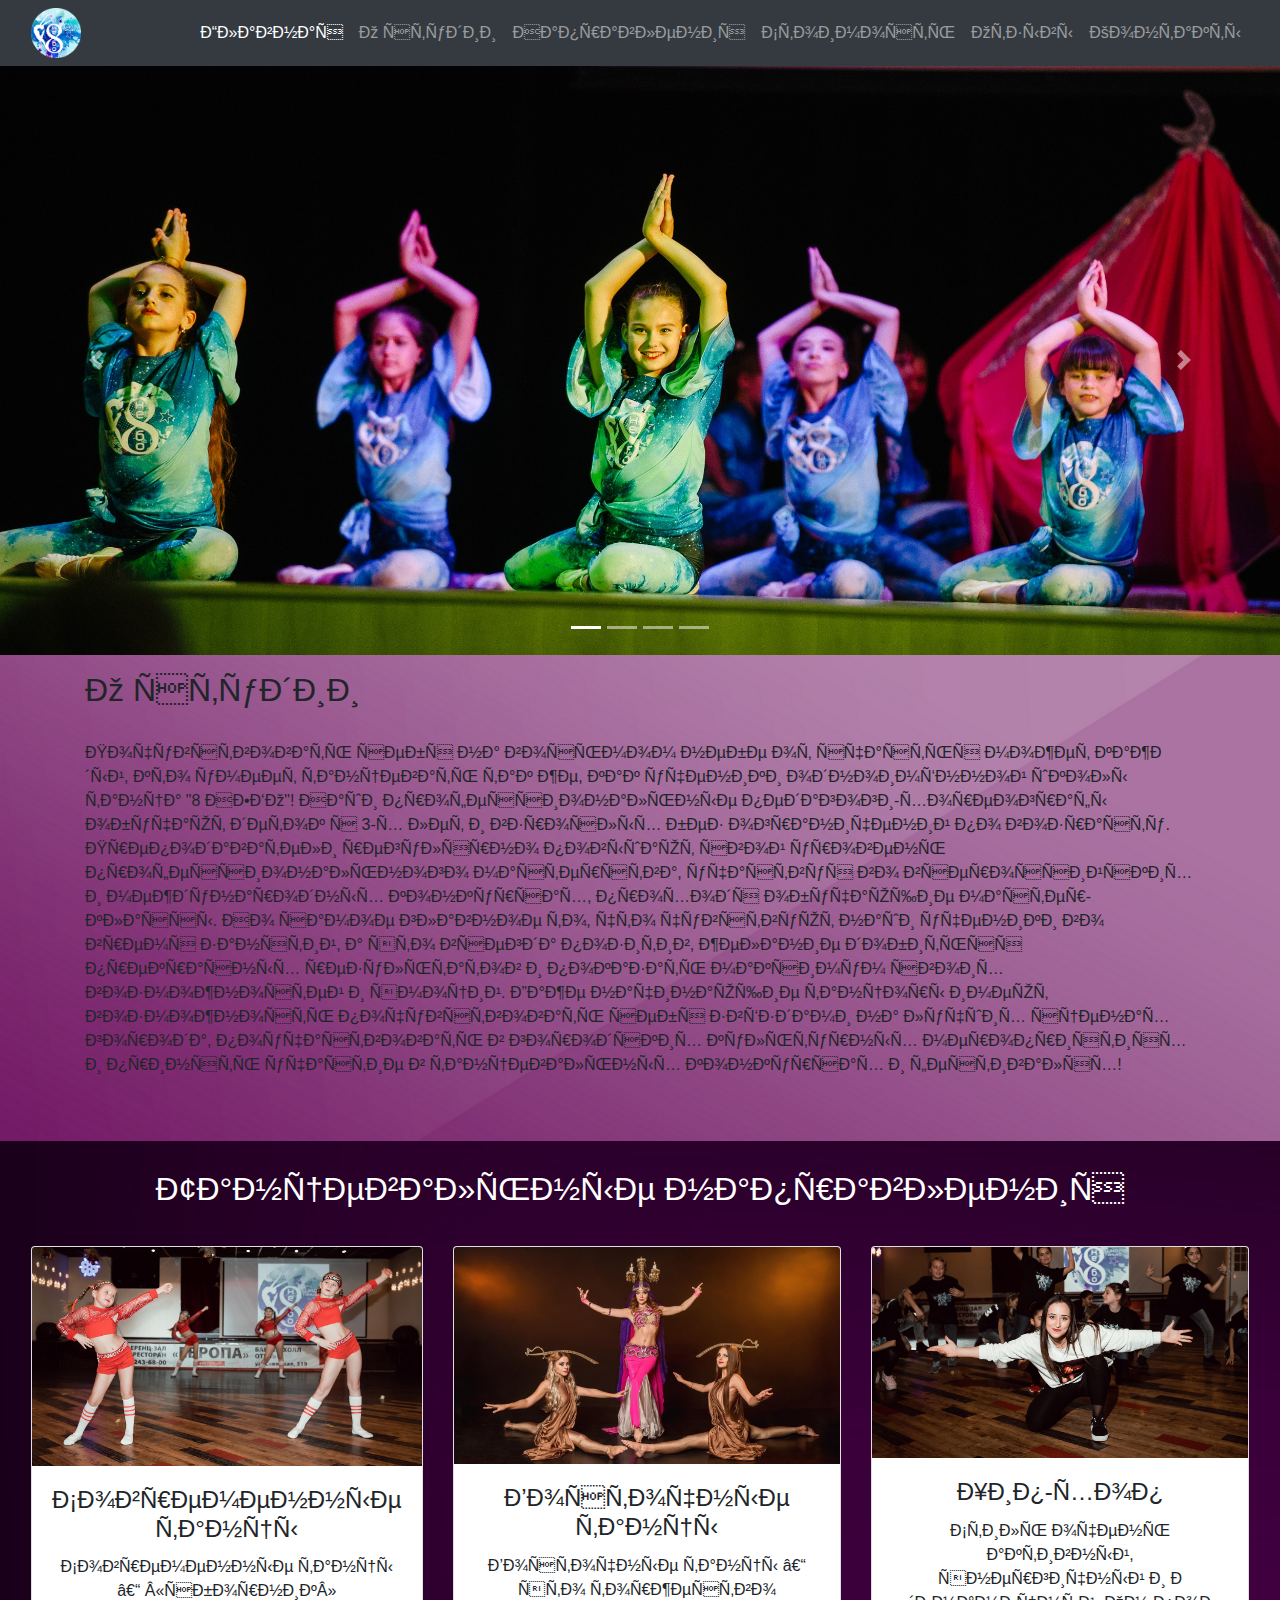
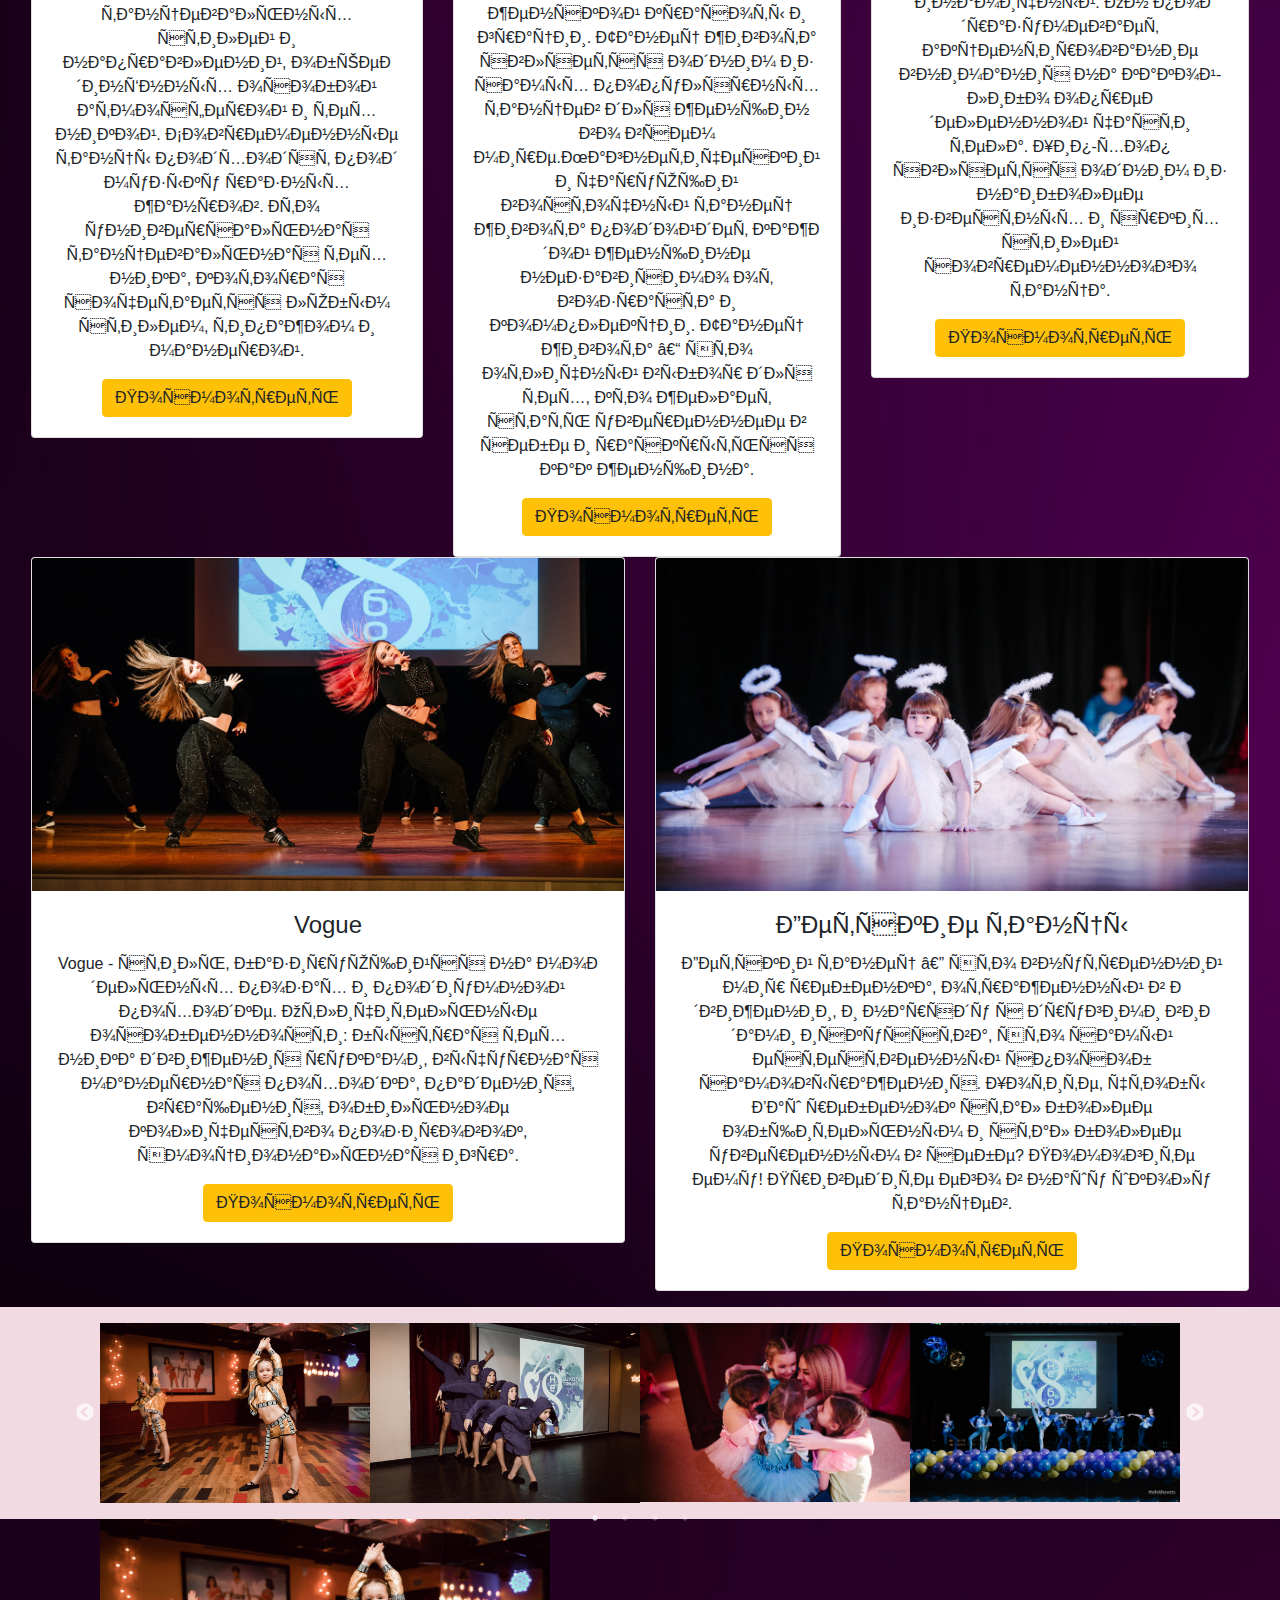
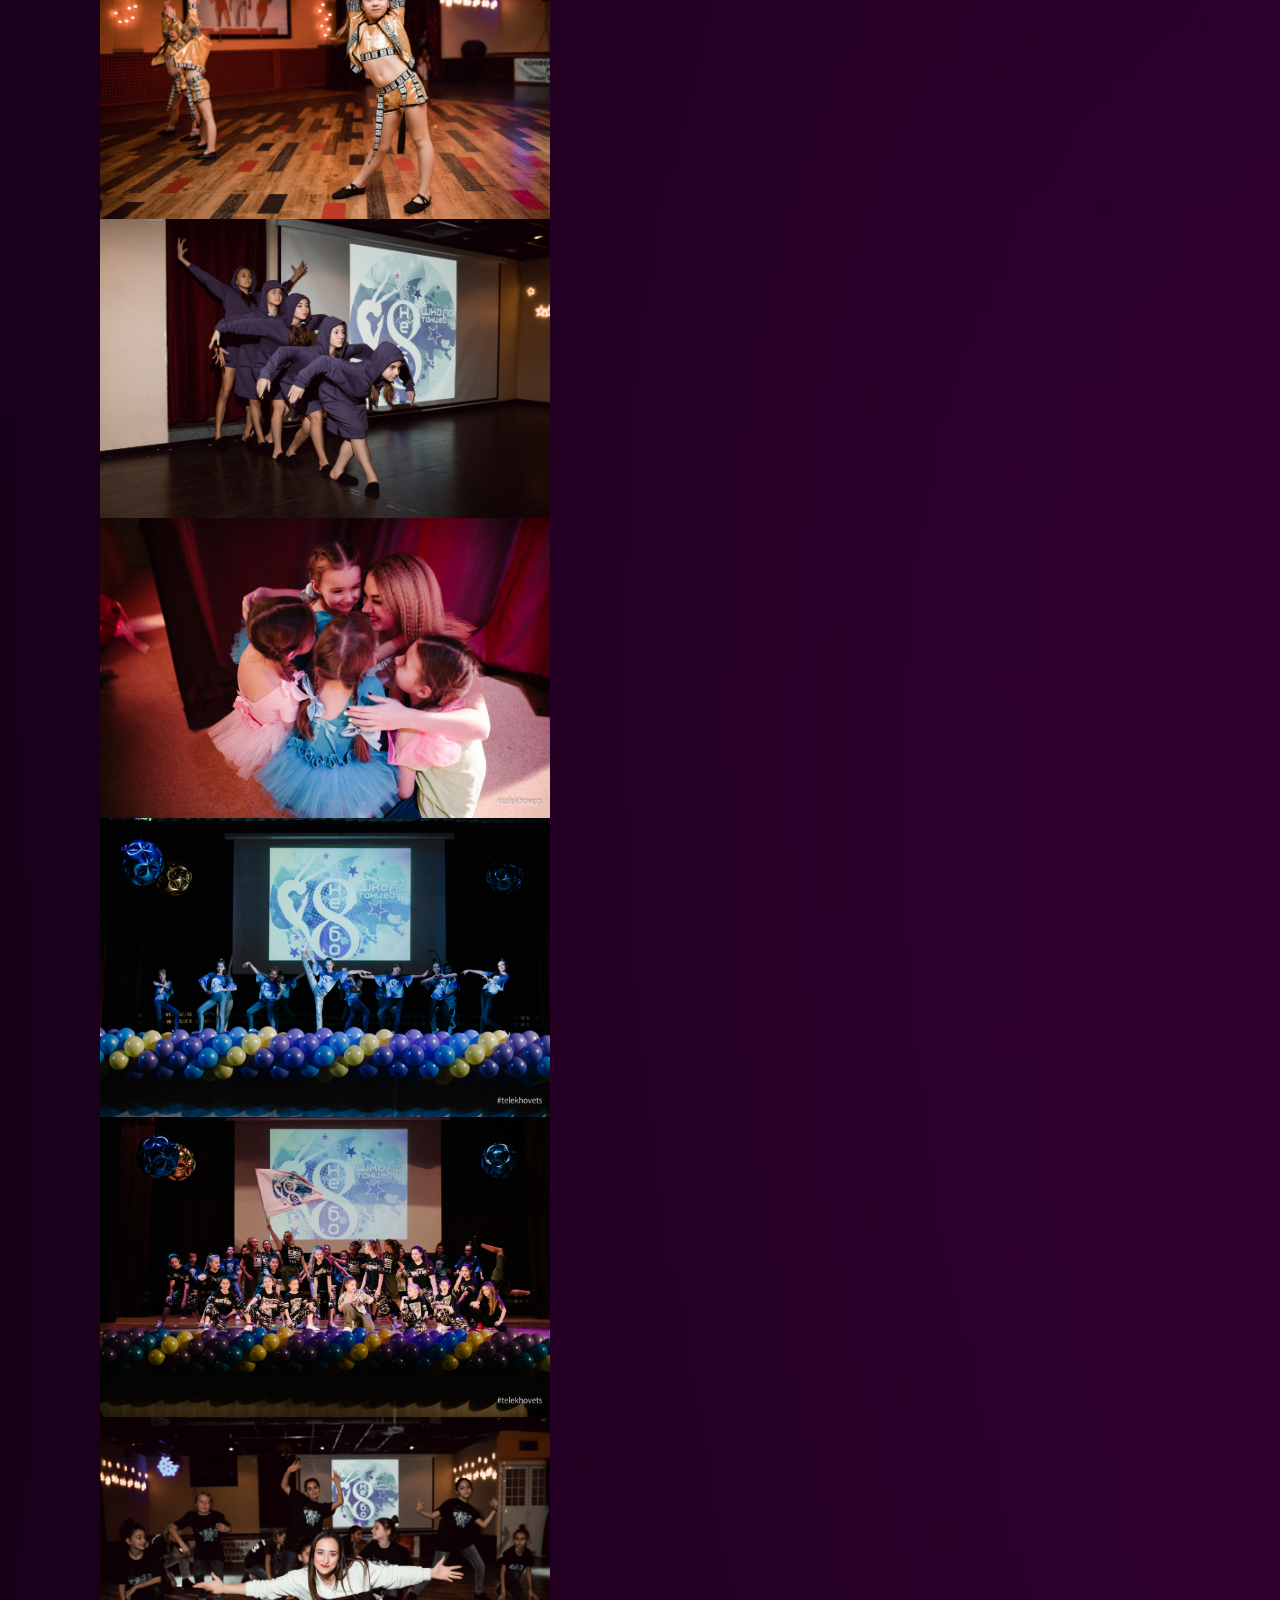
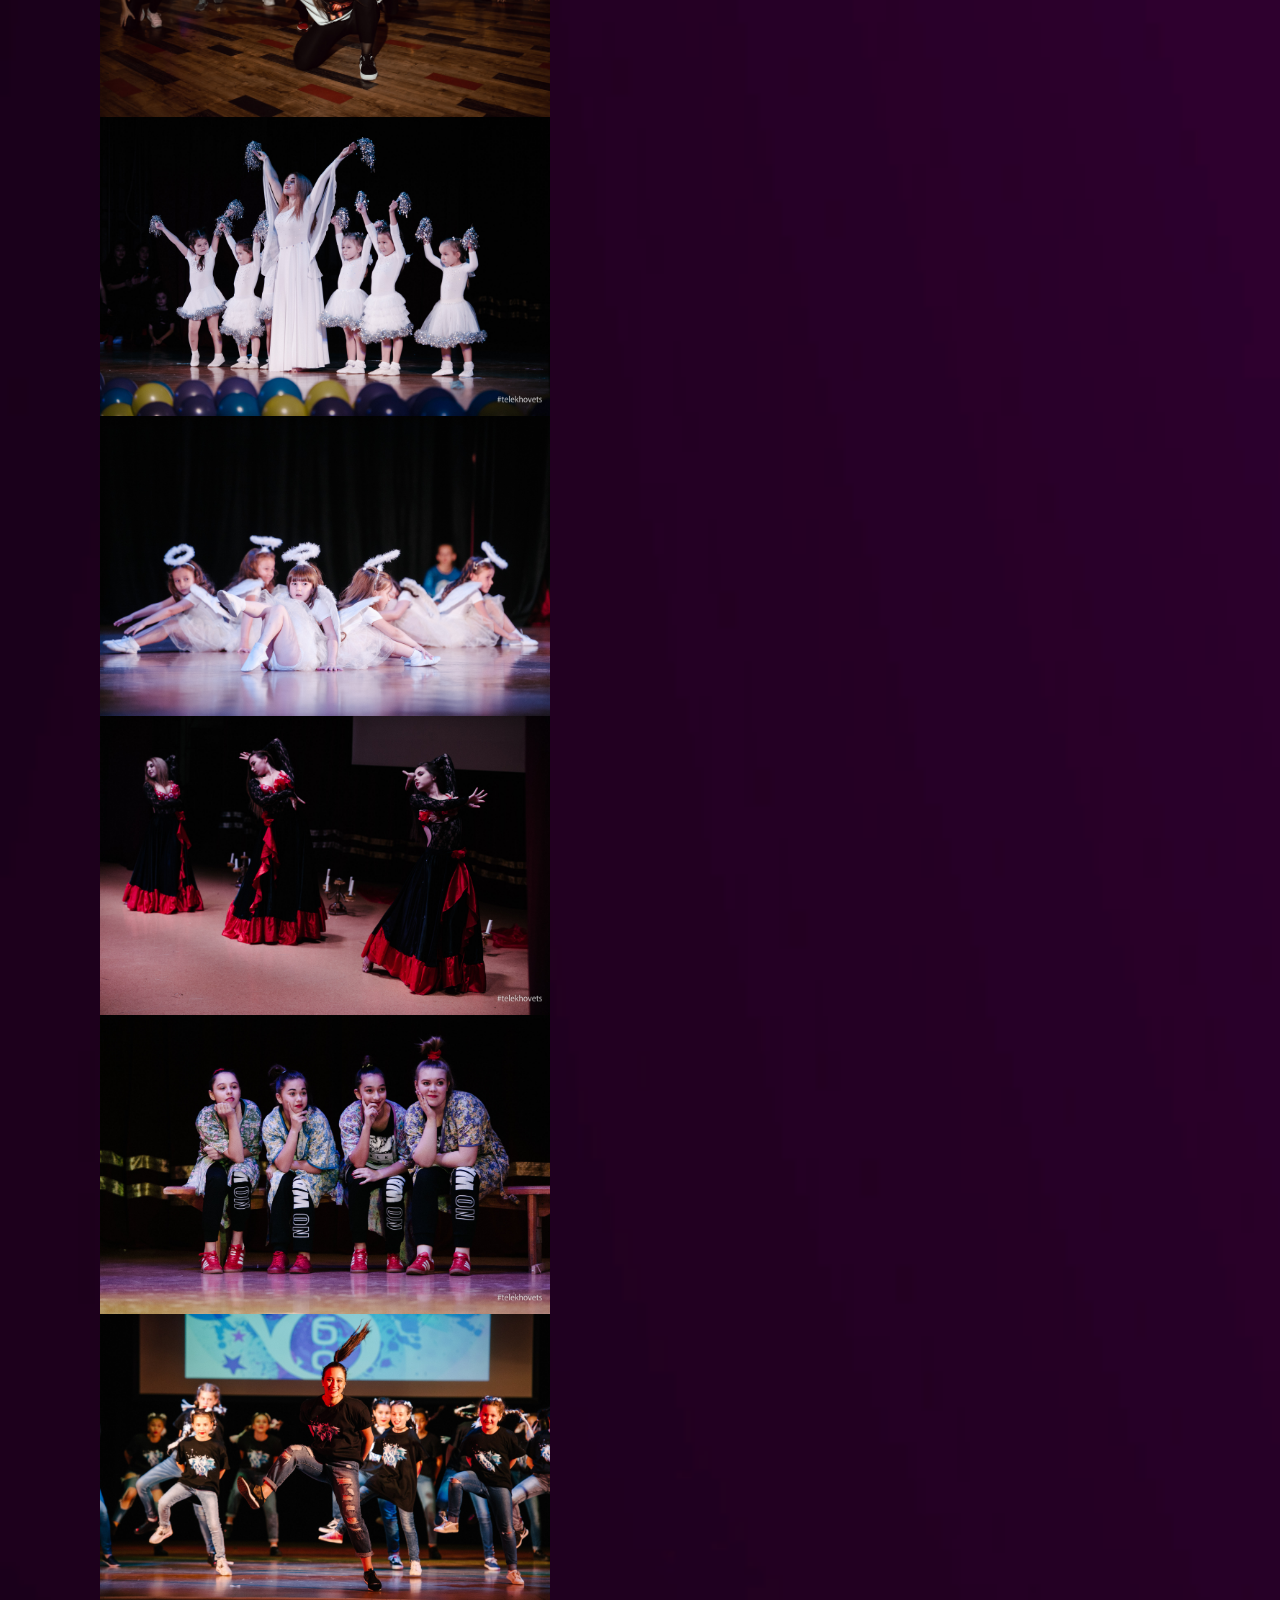
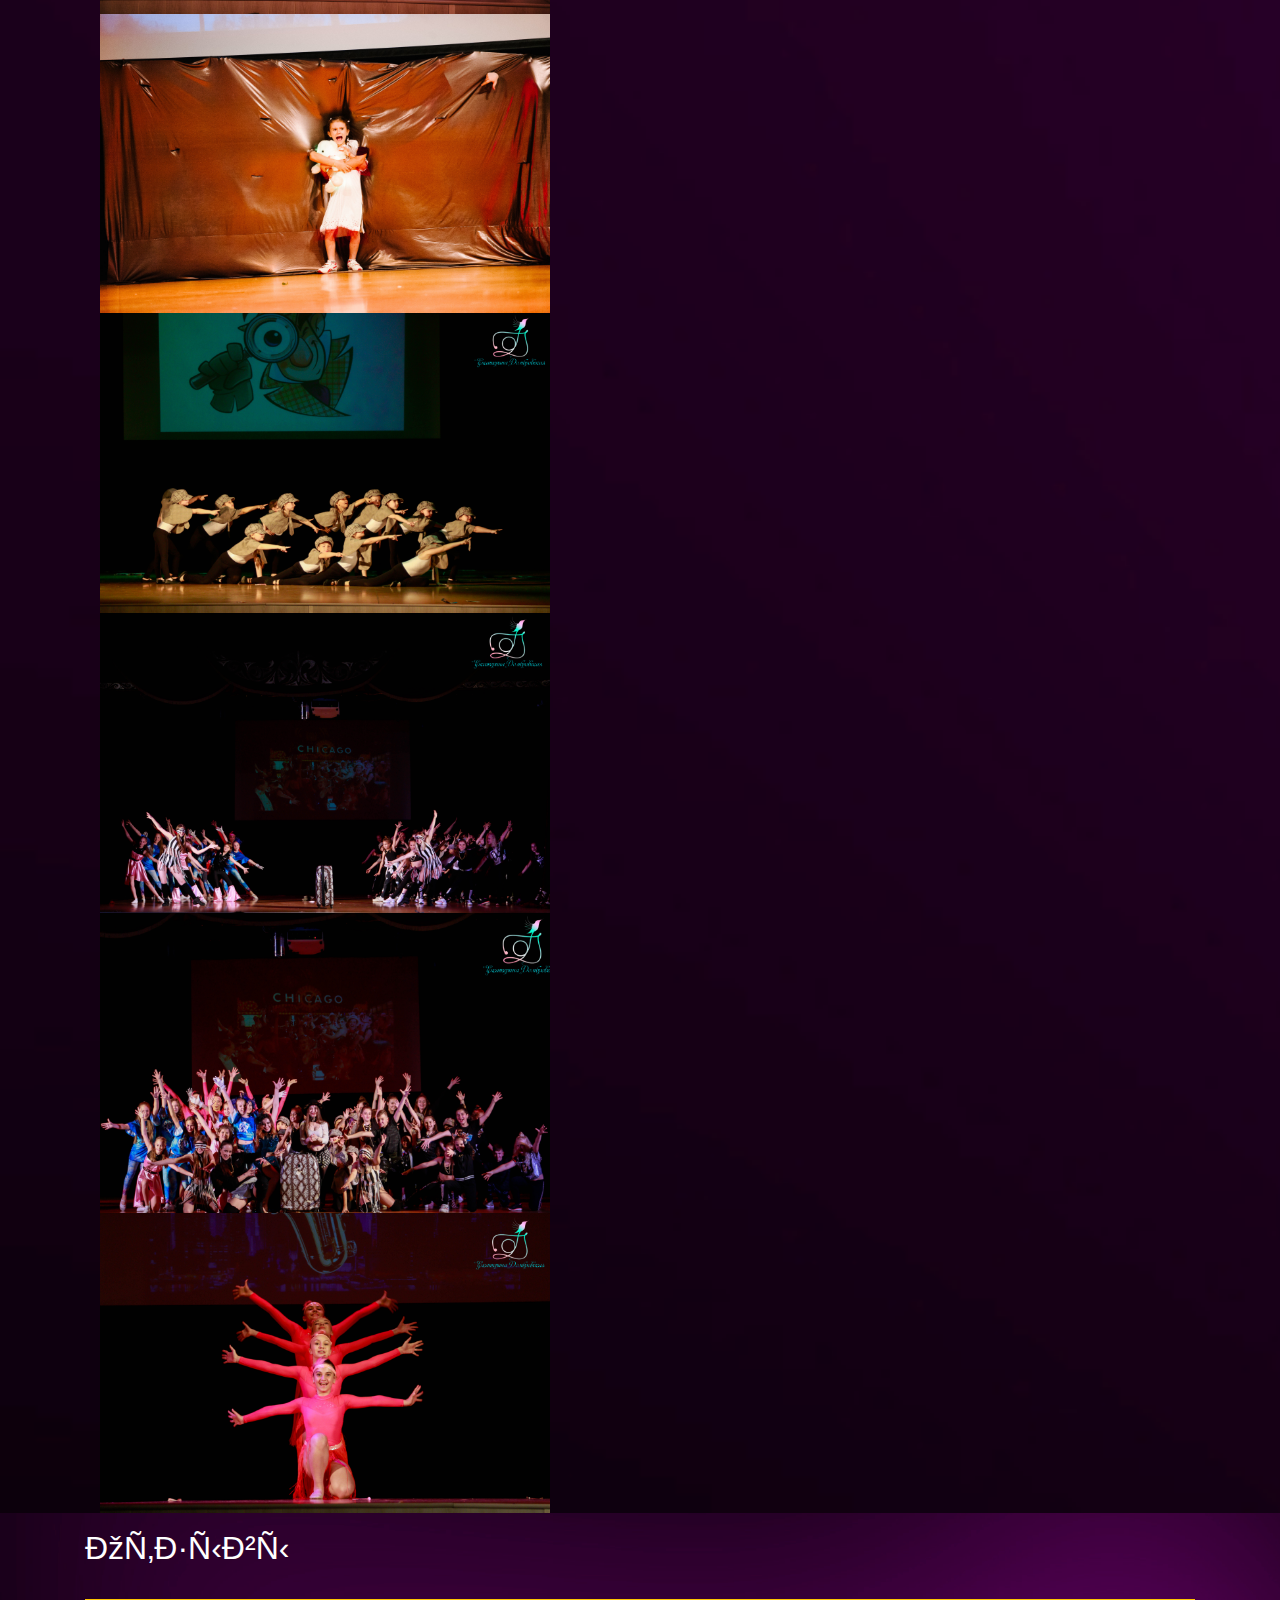
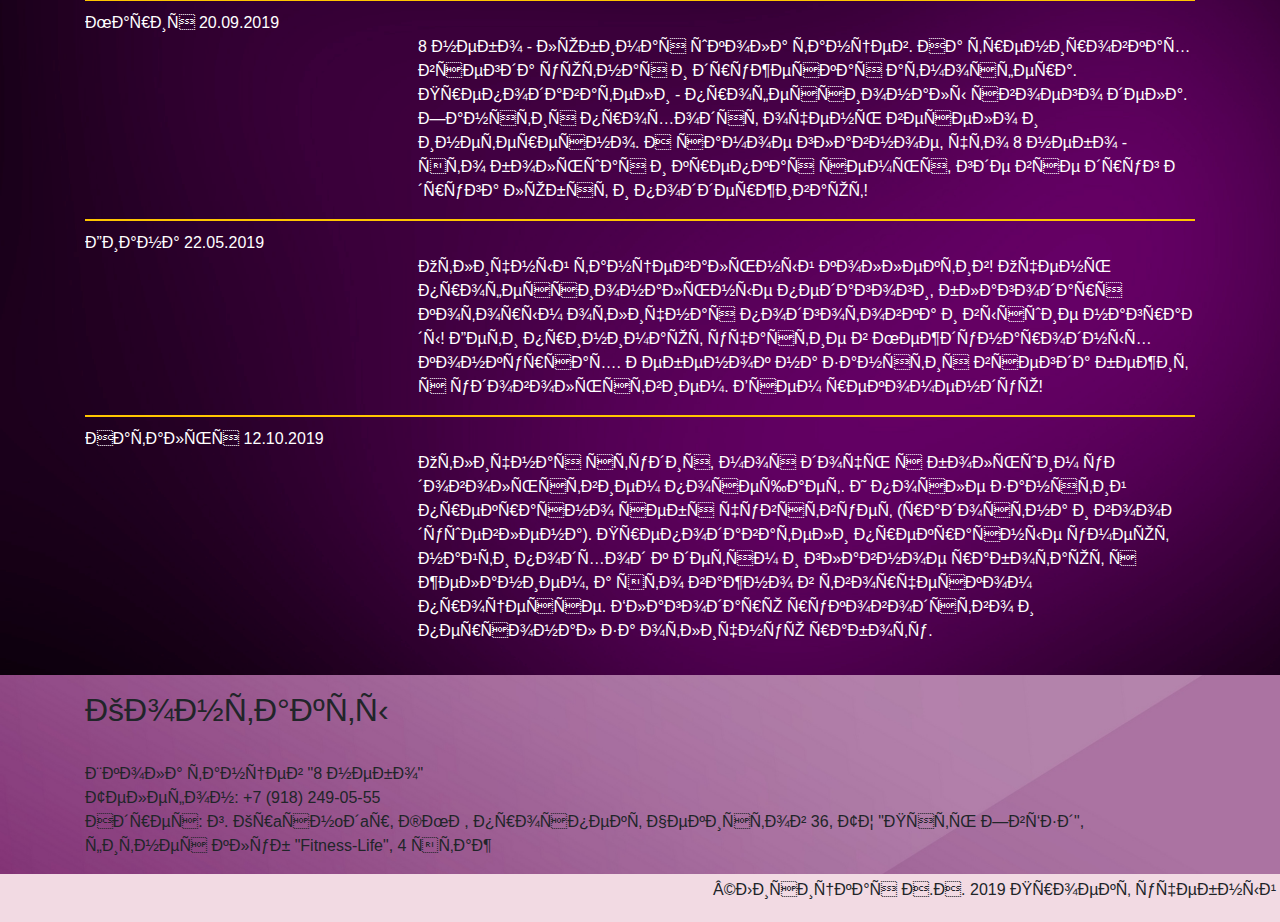
==== commit eb02900f: "Update index.html" ====
--- a/index.html
+++ b/index.html
@@ -211,136 +211,23 @@
 </div>
 	
 <div class="container-fluid third p-3  order-sm-0" id="cost" >
-<div class="container ">
-
-<h2>Стоимость занятий</h2> <br>
-
-<div class="price">
-    <div id="calculator" class="calculator">
-  
-        <div class="required ">
-            Количество тренировок/абонементов<br>
-           <input name="area" type="text" >
-    
-        </div>
-         <div class="required ">
-            Тип<br>
-            
-                <select name="textur">
-                    <option value="one">Разовое посещение</option>
-                    <option value="onem">Абонемент на месяц</option>
-                    <option value="threem">Абонемент "Семейный"</option>
-                  
-                   </select>
-            
-        </div>
-      
-        
-    <form name=fff>
-  <div id="r">Фирменная одежда для тренировок:<br />
-      <label><input type="radio" id="v1" 
-        name="radio-group-1" value="Значение1" />
-        Не нужно</label><br>
-      <label><input type="radio" id="v2"
-        name="radio-group-1" value="Значение2" />
-        На одного</label><br />
-<label><input type="radio" id="v3"
-        name="radio-group-1" value="Значение3" />
-    На двух</label><br /></div>
-<div id="ch">
-      Фирменная одежда для тренировок:<br />
-      <label><input type="checkbox" id="v4" 
-        name="check-1" />
-          Приобрести</label><br /></div>
-
- </form>
-    <div class="total">
-    Итого: <span class="total">0 руб.</span>
-    </div>
-    </div>
-</div>
-   
-<script>
-
-(function ($) {
-  $(function () {
- 
-        calculate();
-
-        jQuery('#calculator input').keyup(function() {
-            this.value = this.value.replace(/[^0-9\.,]/g, '');
-            this.value = this.value.replace(/[,]/, '.');
-        });
-        jQuery('#calculator input, #calculator select').change(function() {
-            calculate();
-        });
-        jQuery('#calculator input').keyup(function() {
-            calculate();
-        });
-        function calculate() {
-      $('.calculator').each(function(key, val){
-        calcInputs = {};
-            $(this).find('input, select').each(function(key, val){
-                name = $(this).attr('name');
-                val = $(this).val();
-                if (!$.isNumeric(val)) {
-                    switch (name) {
-                        case 'area':
-                            
-                            break;
-                        
-                        default:
-                            break;
-                    }
-                    $(this).val(val);
-                }
-                calcInputs[name] = val;
-            });
- 
-            total = 0;
- 
-            switch (calcInputs.textur) {
-                case 'one':
-            total += calcInputs.area * 350;
- document.getElementById("r").hidden = true; 
-document.getElementById("ch").hidden = true;
-                v1.checked=false;
-v2.checked=false;
-v3.checked=false;
-v4.checked=false;   
-              
-            break;
-                case 'onem':
-            total += calcInputs.area * 2500;
- document.getElementById("r").hidden = true; 
-document.getElementById("ch").hidden = false;
-v1.checked=false;
-v2.checked=false;
-v3.checked=false;
-            break;
-                case 'threem':
-            total += calcInputs.area * 3750;
- document.getElementById("r").hidden = false; 
-document.getElementById("ch").hidden = true;
-                    v4.checked=false;
-            break;
-         
-            default:
-            break;
-            }
-if(v2.checked) {total+=1500;}
- if(v3.checked) {total+=3000;} 
- if(v4.checked) {total+=1500;}           
-            total += ' руб.';
-            jQuery(this).find('span.total').html(total);
-      });
-        }
- 
-    });
-})(jQuery);
-	;
-</script>
-
+	<div id="myslidergg"  >
+                 <div class="sl"><img  src="1.jpg" alt="coffee"></div>
+		<div class="sl"><img  src="2.jpg" alt="coffee"></div>
+		<div class="sl"><img  src="3.jpg" alt="coffee"></div>
+		<div class="sl"><img  src="4.JPG" alt="coffee"></div>
+		<div class="sl"><img  src="5.JPG" alt="coffee"></div>
+		<div class="sl"><img  src="6.jpg" alt="coffee"></div>
+		<div class="sl"><img  src="7.JPG" alt="coffee"></div>
+		<div class="sl"><img  src="8.JPG" alt="coffee"></div>
+                <div class="sl"><img  src="9.JPG" alt="coffee"></div>
+                <div class="sl"><img  src="10.JPG" alt="coffee"></div>
+		<div class="sl"><img  src="11.JPG" alt="coffee"></div>
+                <div class="sl"><img  src="12.JPG" alt="coffee"></div>
+		<div class="sl"><img  src="13.jpg" alt="coffee"></div>
+		<div class="sl"><img  src="14.jpg" alt="coffee"></div>
+		<div class="sl"><img  src="15.jpg" alt="coffee"></div>
+		<div class="sl"><img  src="16.jpg" alt="coffee"></div>
 </div></div>
 
 	<div class="container-fluid second text-white   order-sm-0"  >
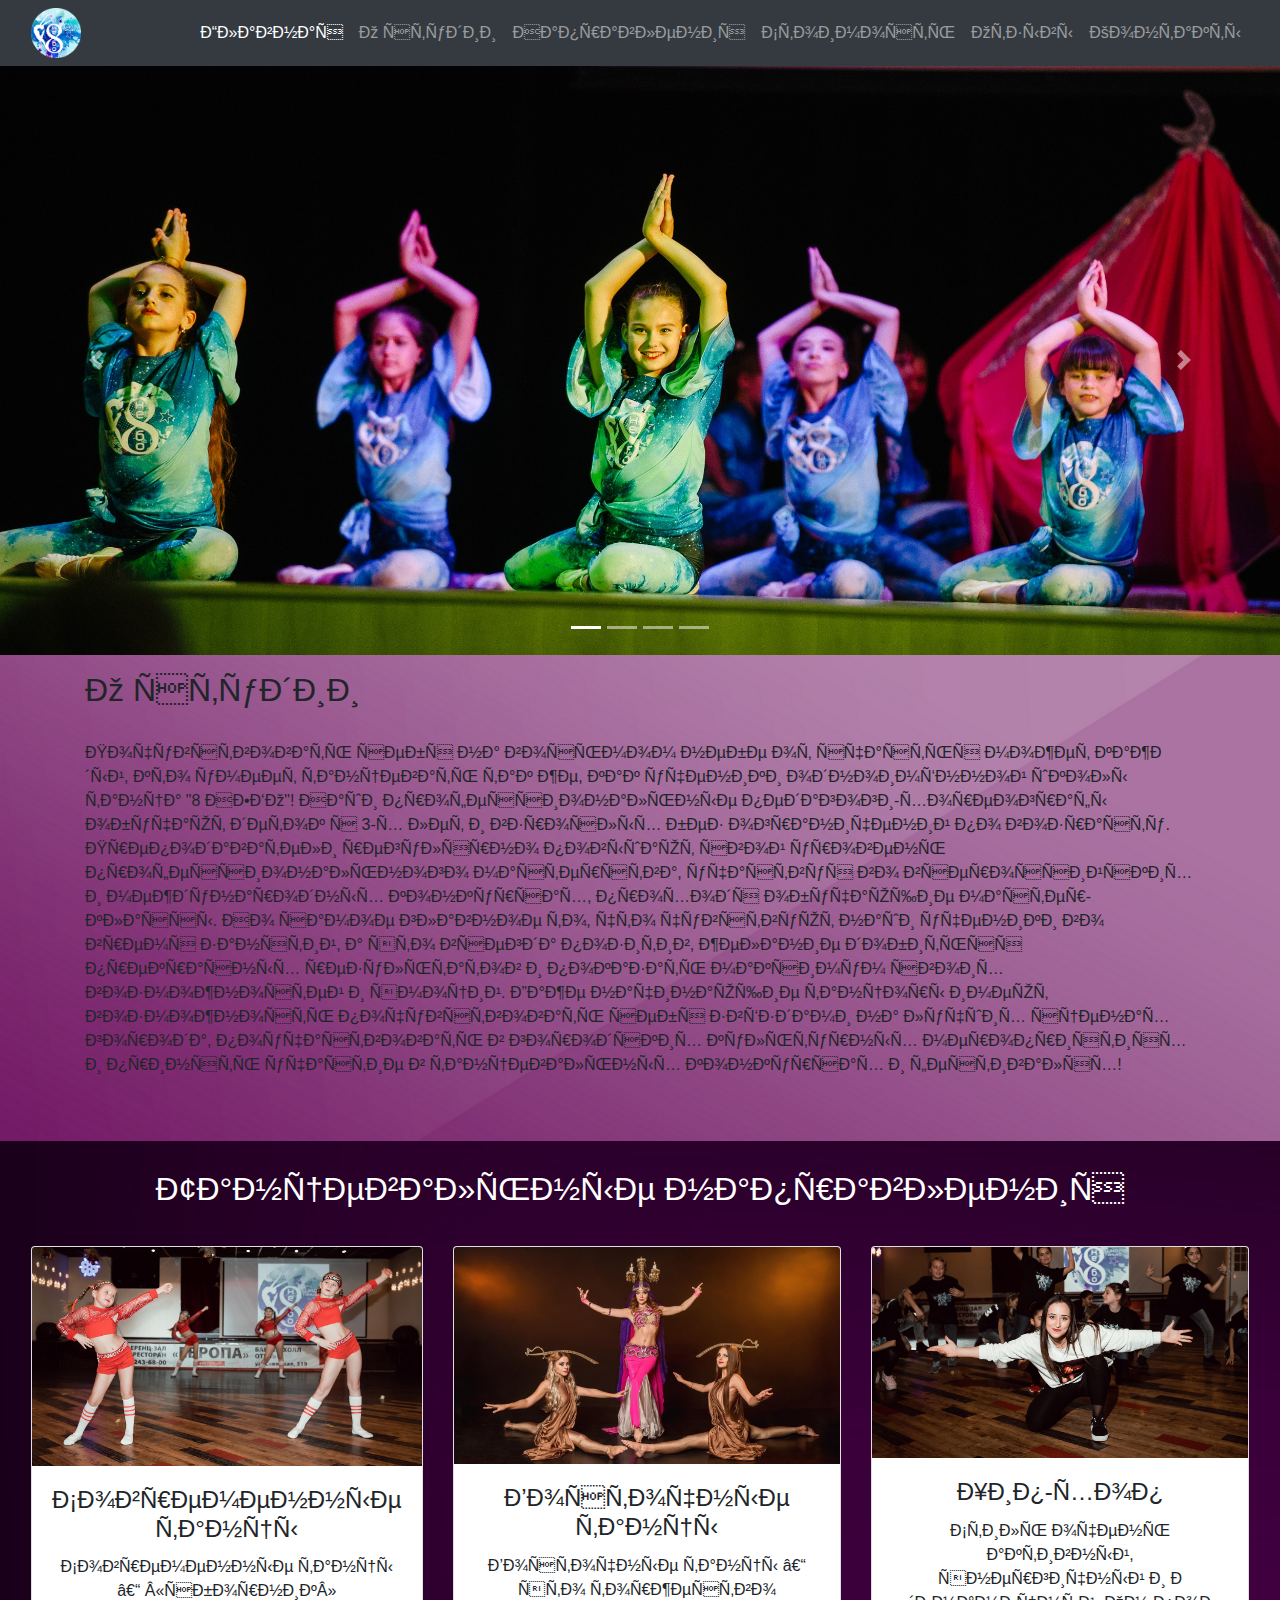
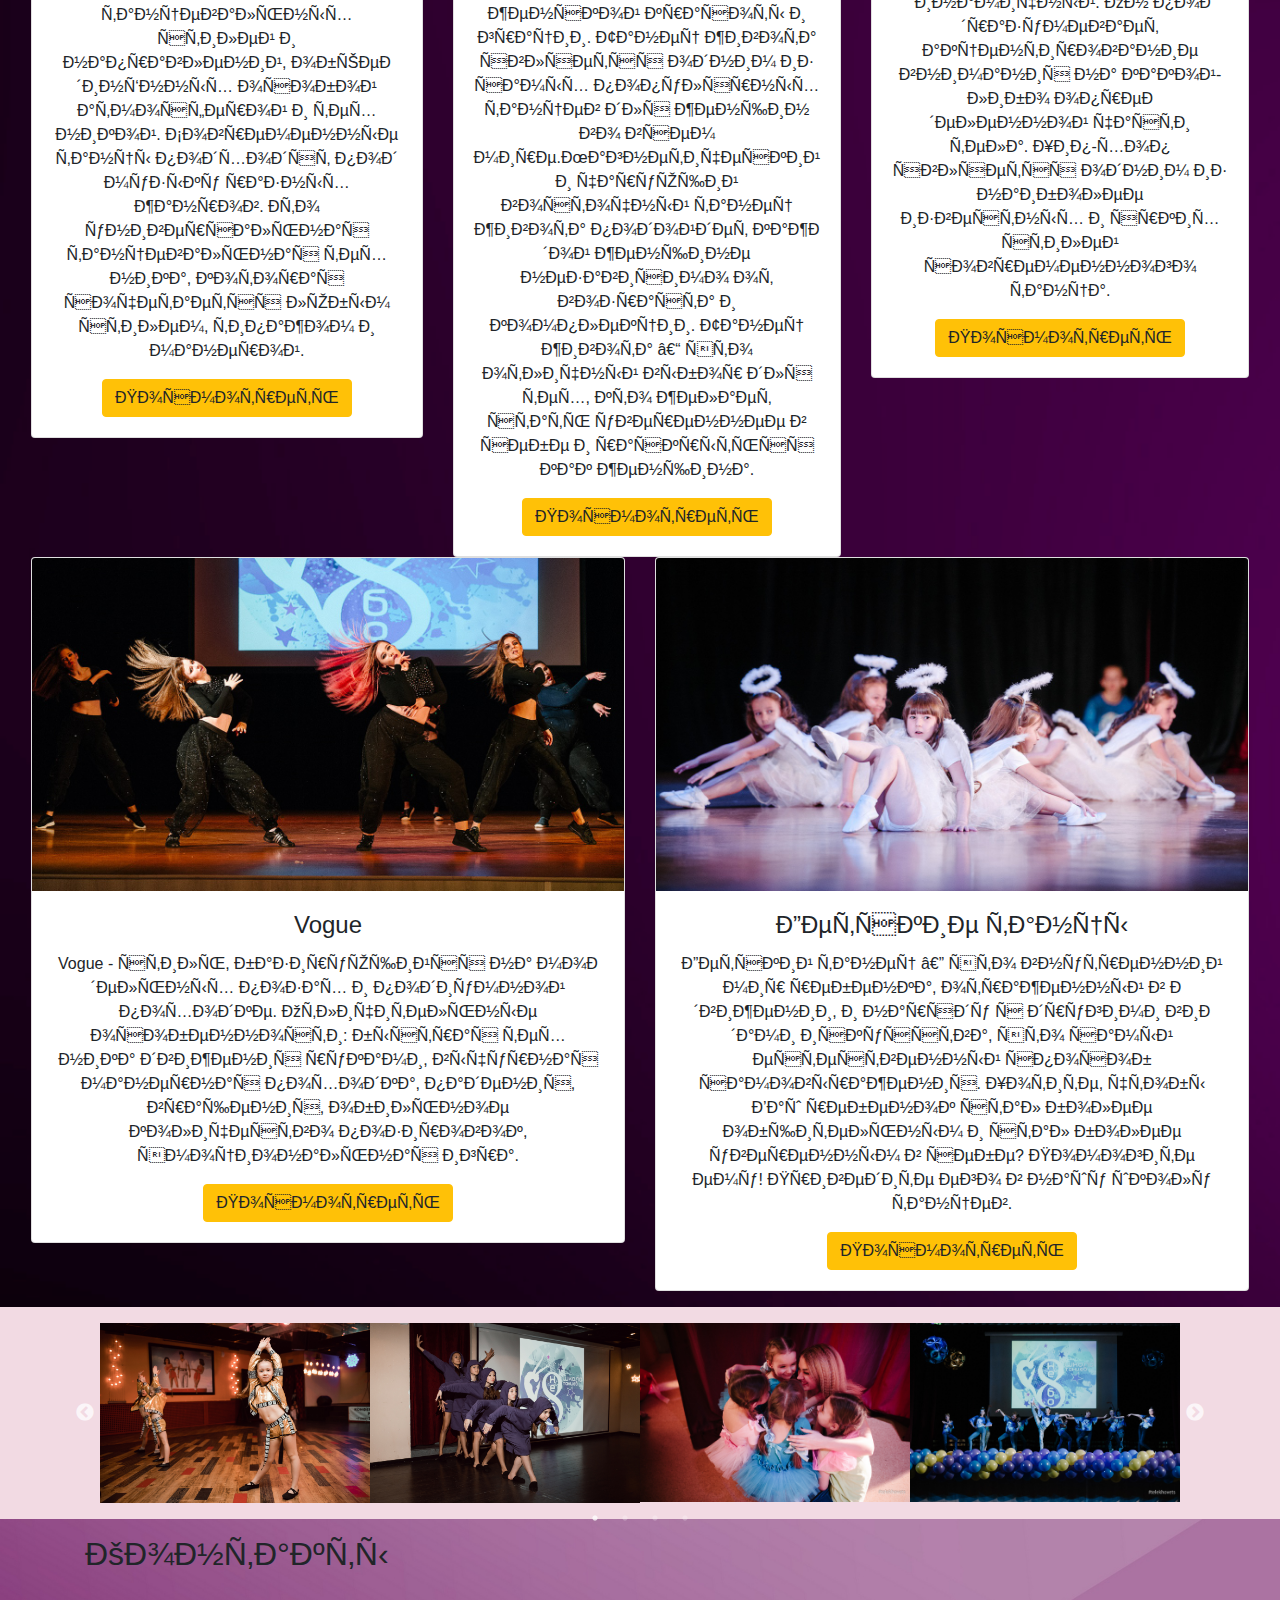
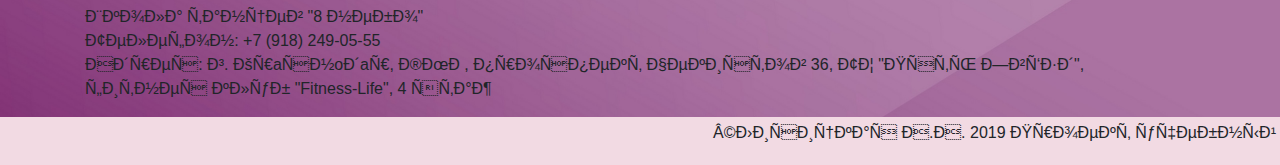
==== commit 18230057: "Update index.html" ====
--- a/index.html
+++ b/index.html
@@ -230,56 +230,9 @@
 		<div class="sl"><img  src="16.jpg" alt="coffee"></div>
 </div></div>
 
-	<div class="container-fluid second text-white   order-sm-0"  >
-	<div id="myslidergg"  >
-                 <div class="sl"><img  src="1.jpg" alt="coffee"></div>
-		<div class="sl"><img  src="2.jpg" alt="coffee"></div>
-		<div class="sl"><img  src="3.jpg" alt="coffee"></div>
-		<div class="sl"><img  src="4.JPG" alt="coffee"></div>
-		<div class="sl"><img  src="5.JPG" alt="coffee"></div>
-		<div class="sl"><img  src="6.jpg" alt="coffee"></div>
-		<div class="sl"><img  src="7.JPG" alt="coffee"></div>
-		<div class="sl"><img  src="8.JPG" alt="coffee"></div>
-                <div class="sl"><img  src="9.JPG" alt="coffee"></div>
-                <div class="sl"><img  src="10.JPG" alt="coffee"></div>
-		<div class="sl"><img  src="11.JPG" alt="coffee"></div>
-                <div class="sl"><img  src="12.JPG" alt="coffee"></div>
-		<div class="sl"><img  src="13.jpg" alt="coffee"></div>
-		<div class="sl"><img  src="14.jpg" alt="coffee"></div>
-		<div class="sl"><img  src="15.jpg" alt="coffee"></div>
-		<div class="sl"><img  src="16.jpg" alt="coffee"></div>
-</div>
-</div>	
-
-<div class="container-fluid second text-white p-3  order-sm-0" id="otzivi"  >
-<div class="container ">
-<h2>Отзывы</h2> <br>
-<div class="otziv_item"  itemprop="review" itemscope itemtype="http://schema.org/Review">
-    <div class="name" itemprop="author" itemscope itemtype="http://schema.org/Person"><span itemprop="name" class="name"> Мария</span>
-    <span><meta itemprop="datePublished" content="2019-09-20">20.09.2019</span>
-    </div>
-    <div class="otziv"><p  itemprop="reviewBody">8 небо - любимая школа танцев.
- На тренировках всегда уютная и дружеская атмосфера. 
-Преподаватели - профессионалы своего дела. 
-Занятия проходят очень весело и инетересно. 
-А самое главное, что 8 небо - это большая и крепкая семья, где все друг друга любят и поддерживают!</div>
-</div><div class="otziv_item">
-	<div class="name" itemprop="author" itemscope itemtype="http://schema.org/Person"><span itemprop="name" class="name">Диана</span>
-    <span><meta itemprop="datePublished" content="2019-05-22">22.05.2019</span>
-    </div>
-    <div class="otziv"  itemprop="review" itemscope itemtype="http://schema.org/Review"><p  itemprop="reviewBody">Отличный танцевальный коллектив! 
-Очень профессиональные педагоги, благодаря которым отличная подготовка и высшие награды! 
-Дети принимают участие в Международных конкурсах. 
-Ребенок на занятия всегда бежит с удовольствием. Всем рекомендую!</div>
-</div><div class="otziv_item">
-    <div class="name" itemprop="author" itemscope itemtype="http://schema.org/Person"><span itemprop="name" class="name">Наталья</span>
-    <span><meta itemprop="datePublished" content="2019-10-12">12.10.2019</span>
-    </div>
-    <div class="otziv"  itemprop="review" itemscope itemtype="http://schema.org/Review"><p  itemprop="reviewBody">Отличная студия, моя дочь с большим удовольствием посещает. 
-И после занятий прекрасно себя чувствует (радостна и воодушевлена). 
-Преподаватели прекрасные умеют найти подход к детям и главное работают с желанием, а это важно в творческом процессе. Благодарю руководство и персонал за отличную работу.</div>
-</div>
-</div></div>
+
+
+
 
 <div class="container-fluid first text-black p-3  order-sm-0" id="contacts" >
 <div class="container ">
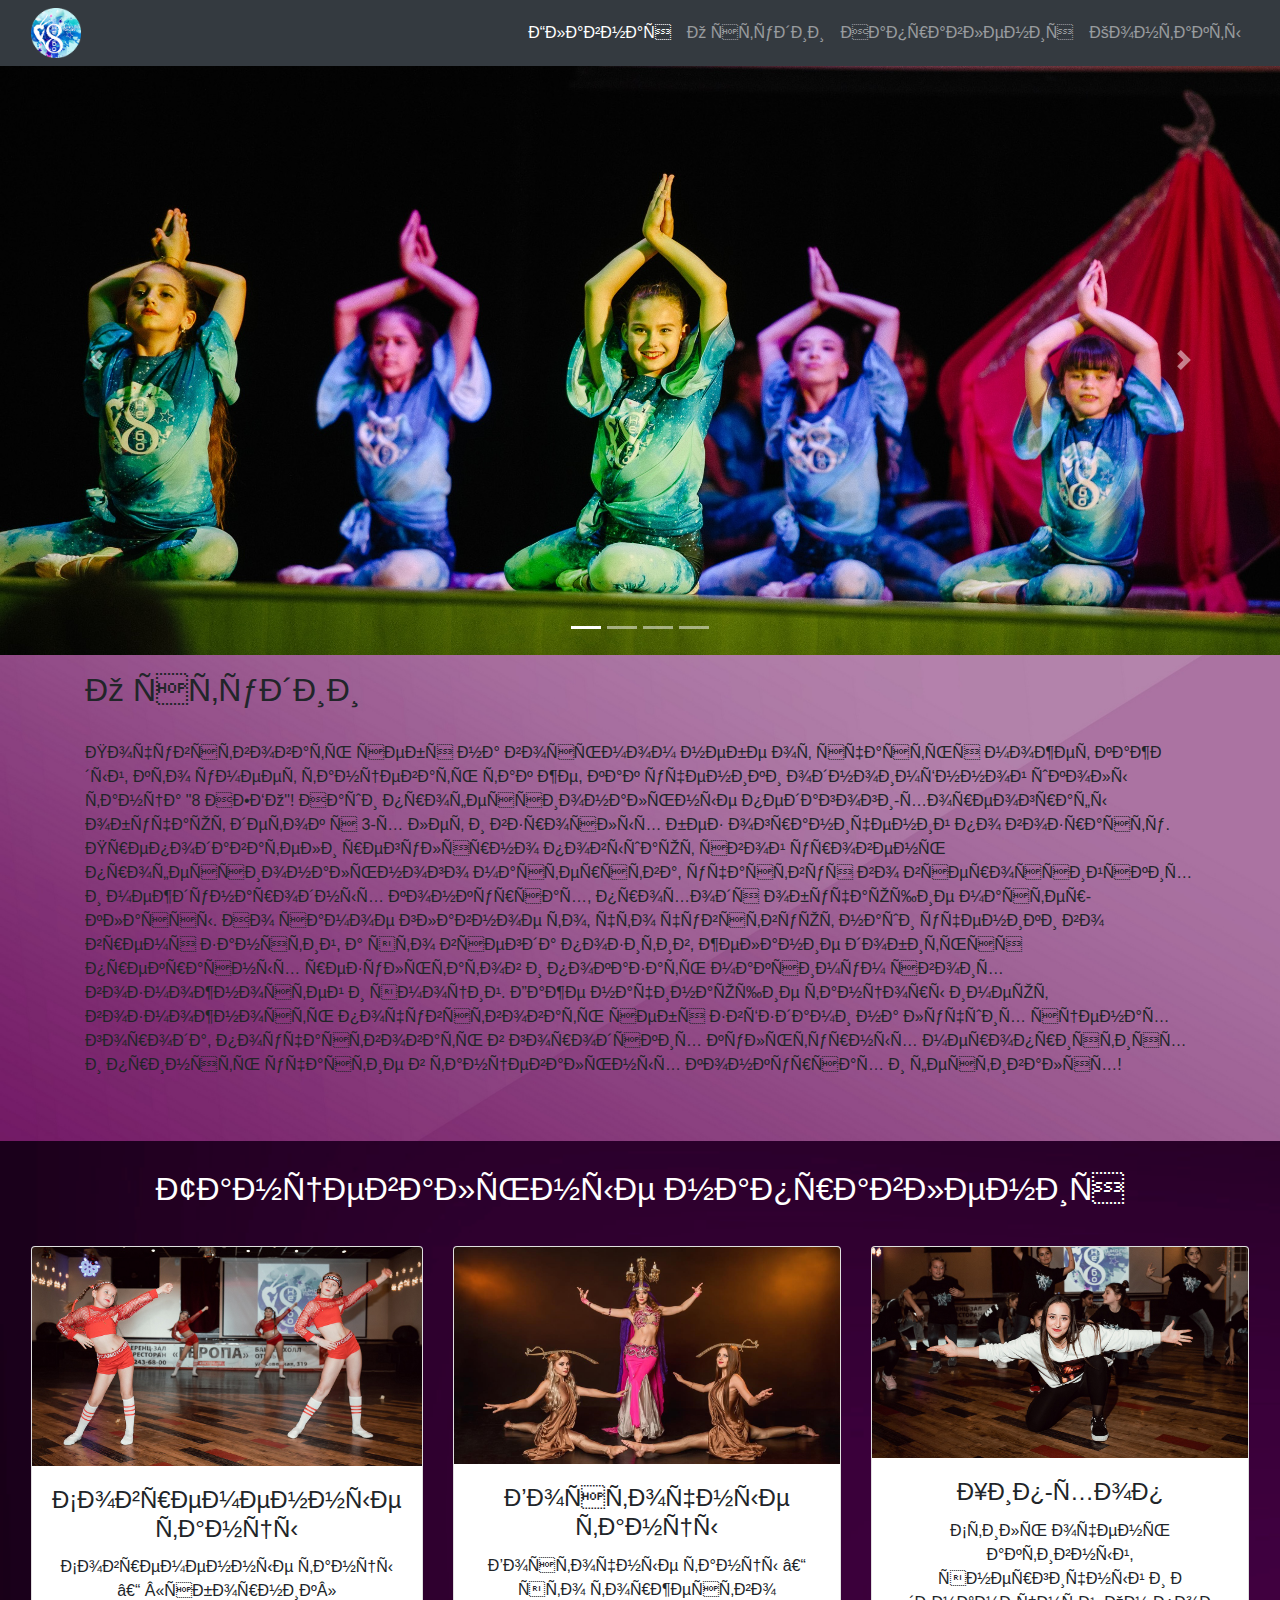
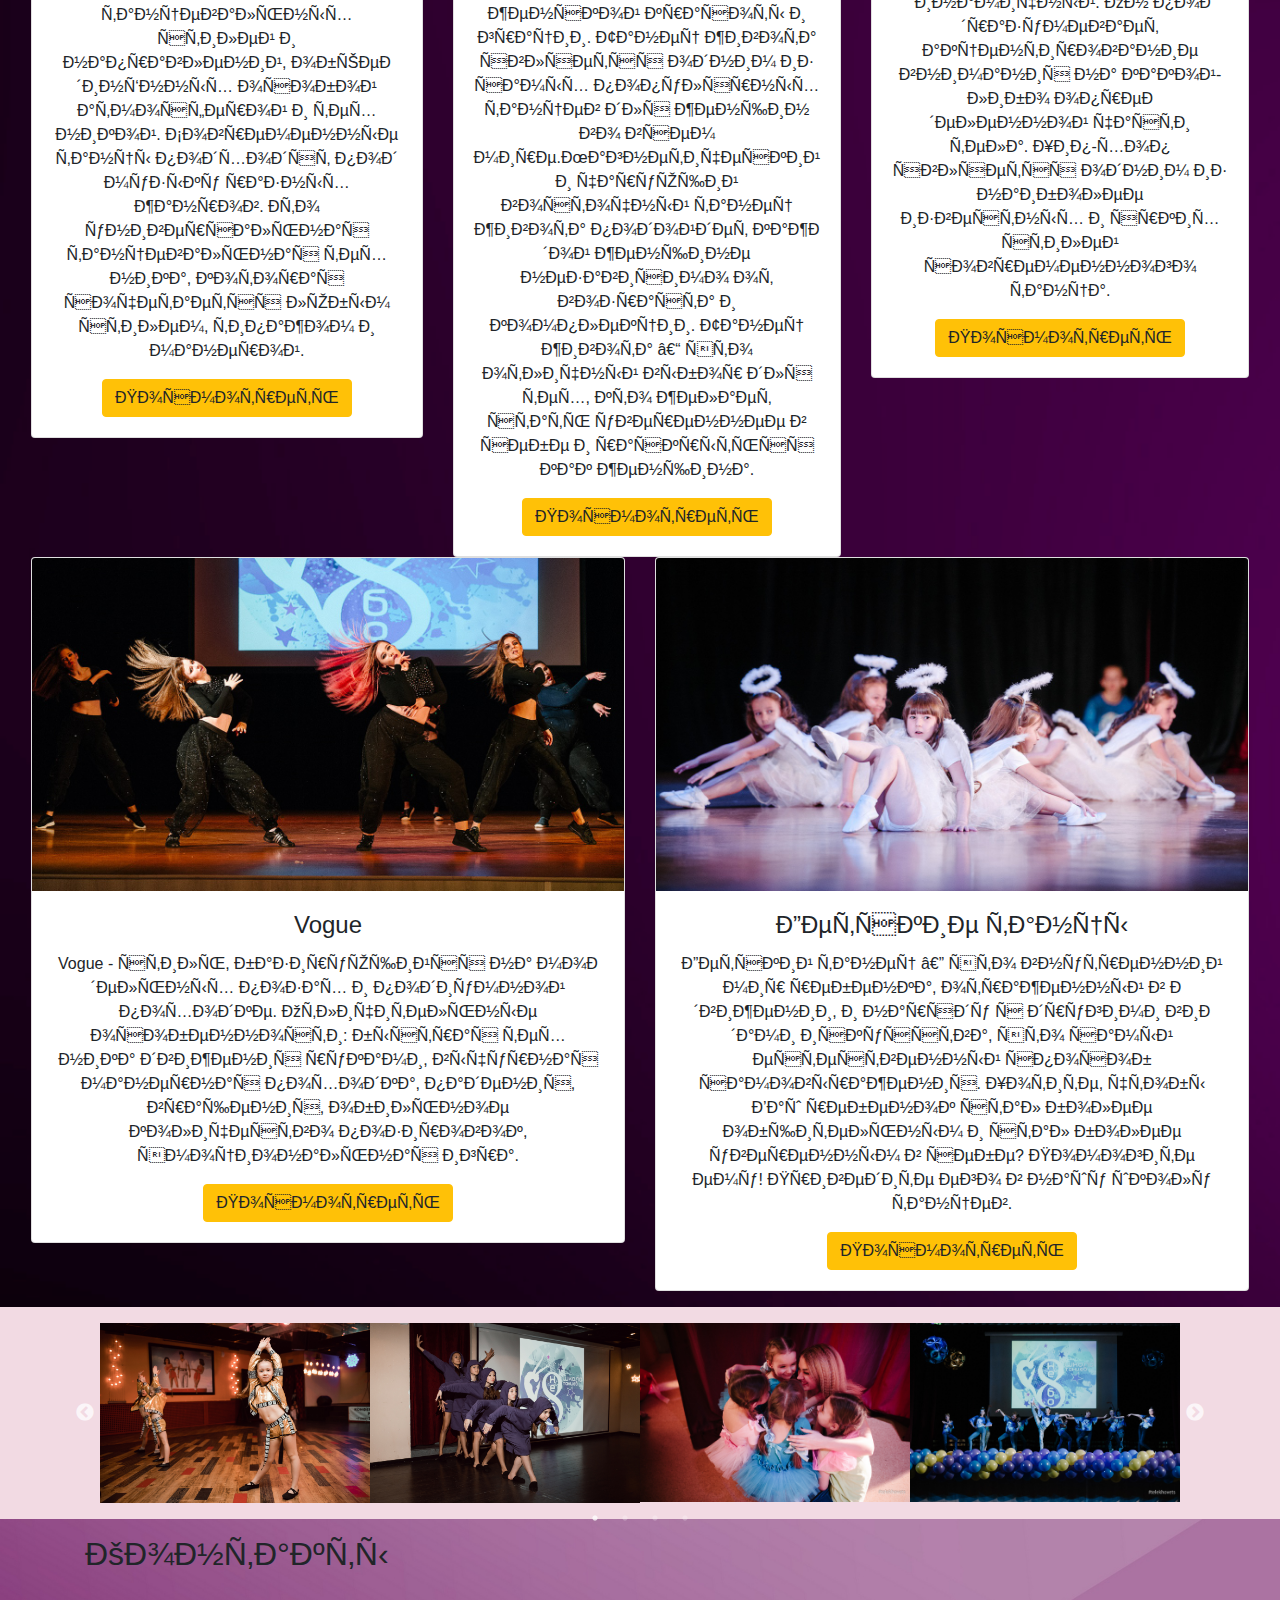
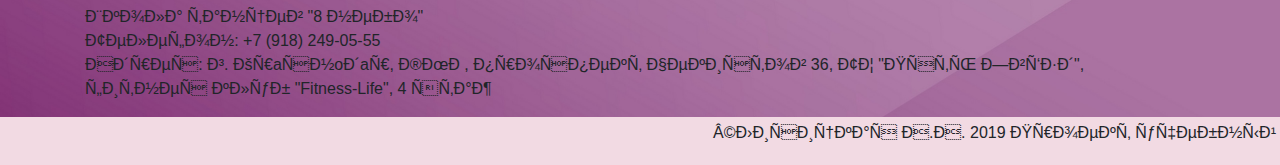
==== commit f9e31859: "Update index.html" ====
--- a/index.html
+++ b/index.html
@@ -76,12 +76,7 @@
 					<li class="nav-item">
 						<a href="#napravlenia" class="nav-link">Направления</a>
 					</li>
-<li class="nav-item">
-						<a href="#cost" class="nav-link">Стоимость</a>
-					</li>
-<li class="nav-item">
-						<a href="#otzivi" class="nav-link">Отзывы</a>
-					</li>
+
 					<li class="nav-item">
 						<a href="#contacts" class="nav-link">Контакты</a>
 					</li>
